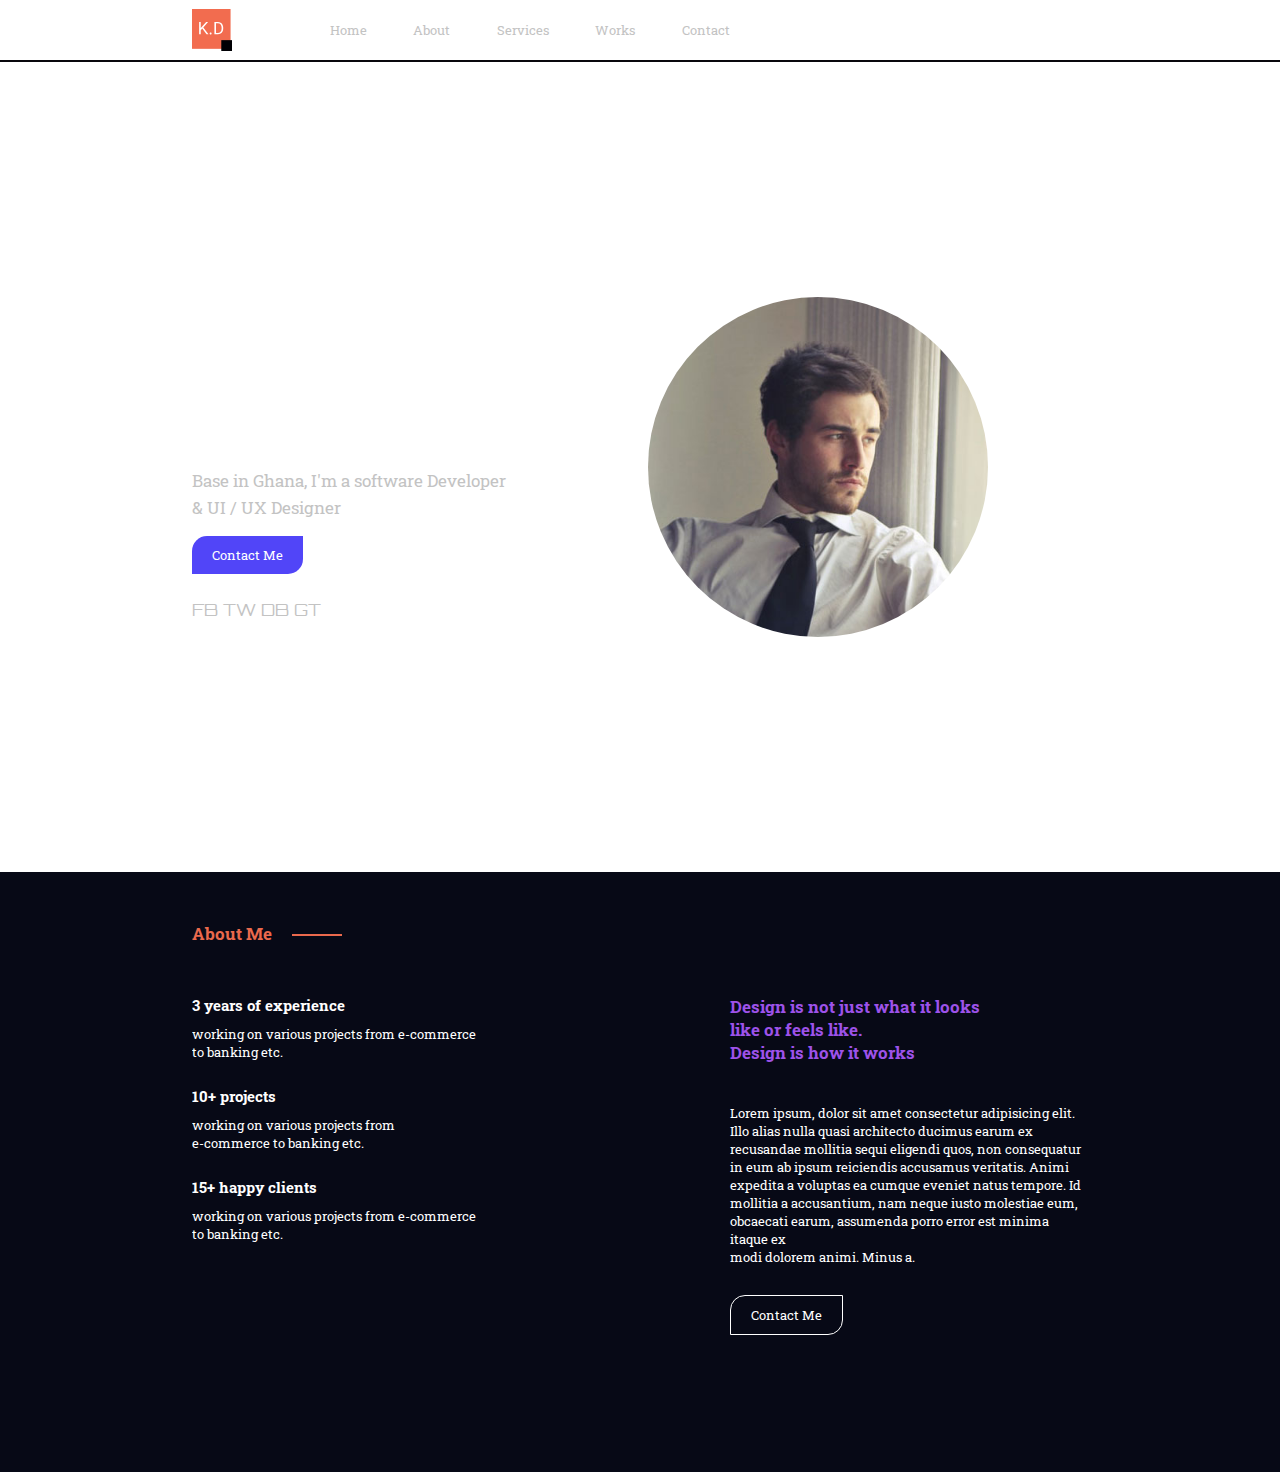
==== index.html @ db448390 "about section" ====
<html lang="en">

<head>
    <meta charset="UTF-8">
    <meta name="viewport" content="width=device-width, initial-scale=1.0">
    <title>Portfolio</title>
    <link rel="stylesheet" href="public/css/main.css">
</head>

<body>
    <header>
        <nav>
            <div class="wrap">
                <div class="nav-start">
                    <div class="logo"><img src="public/images/logo.svg" alt="k.d logo"></div>
                    <div class="nav-list">
                        <ul>
                            <li><a href="#" id="#">home</a></li>
                            <li><a href="#" id="#">about</a></li>
                            <li><a href="#" id="#">services</a></li>
                            <li><a href="#" id="#">works</a></li>
                            <li><a href="#" id="#">contact</a></li>
                        </ul>
                    </div>
                </div>
                <div class="humburger"><span></span></div>
            </div>
        </nav>
        <section class="profile-head">
            <div class="wrap">
                <div class="profile-title">
                    <h1>dzineku <br>king david</h1>
                    <p class="intro">Base in Ghana, I'm a software Developer <br>& UI / UX Designer</p>
                    <a href="#">contact me</a>
                    <p class="social">
                        <span>fb</span>
                        <span>tw</span>
                        <span>db</span>
                        <span>gt</span>
                    </p>
                </div>
                <div class="profile-img">
                    <img src="public/images/person_4.jpg" alt="me">
                </div>
            </div>
        </section>

    </header>
    <section class="about">
        <div class="wrap">
            <div class="about-pin about-panel-1">
                <h3 class="title">About me</h3>
                <div class="row">
                    <div class="about-detail">
                        <div>
                            <div>
                                <h3>3 years of experience</h3>
                                <p>working on various projects from e-commerce<br> to banking etc.</p>
                            </div>
                            <div>
                                <h3>10+ projects</h3>
                                <p>working on various projects from<br> e-commerce to banking etc.</p>
                            </div>
                            <div>
                                <h3>15+ happy clients</h3>
                                <p>working on various projects from e-commerce<br> to banking etc.</p>
                            </div>

                        </div>
                    </div>
                    <div class="about-p about-panel-2">
                        <div>
                            <h3>Design is not just what it looks<br> like or feels like.<br> Design is how it works</h3>
                            <p>Lorem ipsum, dolor sit amet consectetur adipisicing elit. Illo alias nulla quasi architecto ducimus earum ex recusandae mollitia sequi eligendi quos, non consequatur<br> in eum ab ipsum reiciendis accusamus veritatis. Animi
                                expedita a voluptas ea cumque eveniet natus tempore. Id mollitia a accusantium, nam neque iusto molestiae eum, obcaecati earum, assumenda porro error est minima itaque ex<br> modi dolorem animi. Minus a.
                            </p>
                            <a href="#">contact me</a>
                        </div>
                    </div>
                </div>
            </div>
        </div>
    </section>

</body>

</html>
---- public/css/main.css ----
header {
  background: url("../images/Background.jpg");
  background-size: cover;
}

nav {
  width: 100%;
  border-bottom: 2px solid #09080D;
}
nav .wrap {
  width: 70%;
  height: 60px;
  display: flex;
  justify-content: space-between;
  align-items: center;
  margin: auto;
}
nav .wrap .nav-start {
  display: flex;
  justify-content: space-between;
  align-items: center;
  width: 60%;
}
nav .wrap .nav-start .logo img {
  width: 40px;
}
nav .wrap .nav-start .nav-list {
  color: white;
}
nav .wrap .nav-start .nav-list ul {
  display: flex;
  justify-content: space-between;
  align-items: center;
  width: 400px;
  text-transform: capitalize;
}
nav .wrap .nav-start .nav-list ul li {
  list-style: none;
}
nav .wrap .nav-start .nav-list ul li a {
  text-decoration: none;
  color: #C3C3C3;
}
nav .wrap .humburger {
  font-size: 30px;
  font-weight: bold;
  position: absolute;
}

@font-face {
  src: url("../fonts/RobotoSlab-VariableFont_wght.ttf");
  font-family: Ibm;
}
* {
  margin: 0;
  padding: 0;
  box-sizing: border-box;
}

body {
  color: #fff;
  font-size: 13px;
  font-family: Ibm;
}

.wrap {
  width: 70%;
  height: 100%;
  margin: auto;
}

@font-face {
  src: url("../fonts/Orbitron-VariableFont_wght.ttf");
  font-family: Oswald;
}
.profile-head {
  height: 90vh;
  width: 100%;
}
.profile-head .wrap {
  display: flex;
  justify-content: space-between;
  align-items: center;
  height: 100%;
}
.profile-head .wrap .profile-title p {
  margin: 25px 0px;
}
.profile-head .wrap .profile-title h1 {
  font-family: Oswald;
  font-size: 60px !important;
  font-weight: 900;
  text-transform: uppercase;
  letter-spacing: 10px;
}
.profile-head .wrap .profile-title .intro {
  font-size: 17px;
  line-height: 27px;
  color: #C3C3C3;
}
.profile-head .wrap .profile-title a {
  text-decoration: none;
  color: #fff;
  background: #5145F8;
  padding: 10px 20px;
  border-radius: 15px 0px;
  text-transform: capitalize;
}
.profile-head .wrap .profile-title .social {
  font-size: 17px !important;
  text-transform: uppercase;
  padding: 10px 20px 0px 0px;
  color: #C3C3C3;
  font-family: Oswald;
}
.profile-head .wrap .profile-img {
  border-radius: 50%;
  overflow: hidden;
  width: 340px;
  height: 340px;
  position: relative;
  right: 100px;
}
.profile-head .wrap .profile-img img {
  object-fit: contain;
  width: 100%;
  height: 100%;
}

.about {
  width: 100%;
  height: 600px;
  background: #070916;
  margin: auto;
}
.about .wrap {
  display: flex;
  justify-content: space-between;
}
.about .wrap .about-pin {
  width: 100%;
  height: inherit;
  overflow: hidden;
}
.about .wrap .about-pin .title {
  color: #EA694D;
  transform: translateY(50px);
  font-size: 17px;
  text-transform: capitalize;
  position: relative;
}
.about .wrap .about-pin .title::after {
  content: "";
  position: absolute;
  width: 50px;
  height: 2px;
  background: #EA694D;
  left: 100px;
  top: 50%;
}
.about .wrap .about-pin .row {
  display: flex;
  justify-content: space-between;
  width: 100%;
  height: 100%;
  transform: translateY(100px);
}
.about .wrap .about-pin .row .about-detail {
  height: 100%;
  width: 40%;
}
.about .wrap .about-pin .row .about-detail div {
  margin-bottom: 25px;
}
.about .wrap .about-pin .row .about-detail div h3 {
  margin-bottom: 10px;
}
.about .wrap .about-pin .row .about-panel-2 {
  width: 40%;
}
.about .wrap .about-pin .row .about-panel-2 h3 {
  color: #9D52E9;
  font-size: 17px;
}
.about .wrap .about-pin .row .about-panel-2 a {
  text-decoration: none;
  color: #fff;
  border: 1px solid #fff;
  padding: 10px 20px;
  border-radius: 15px 0px;
  text-transform: capitalize;
}
.about .wrap .about-pin .row .about-panel-2 a:hover {
  background: #9D52E9;
  border: none;
}
.about .wrap .about-pin .row .about-panel-2 p {
  margin: 40px 0px;
}
/*# sourceMappingURL=main.css.map */
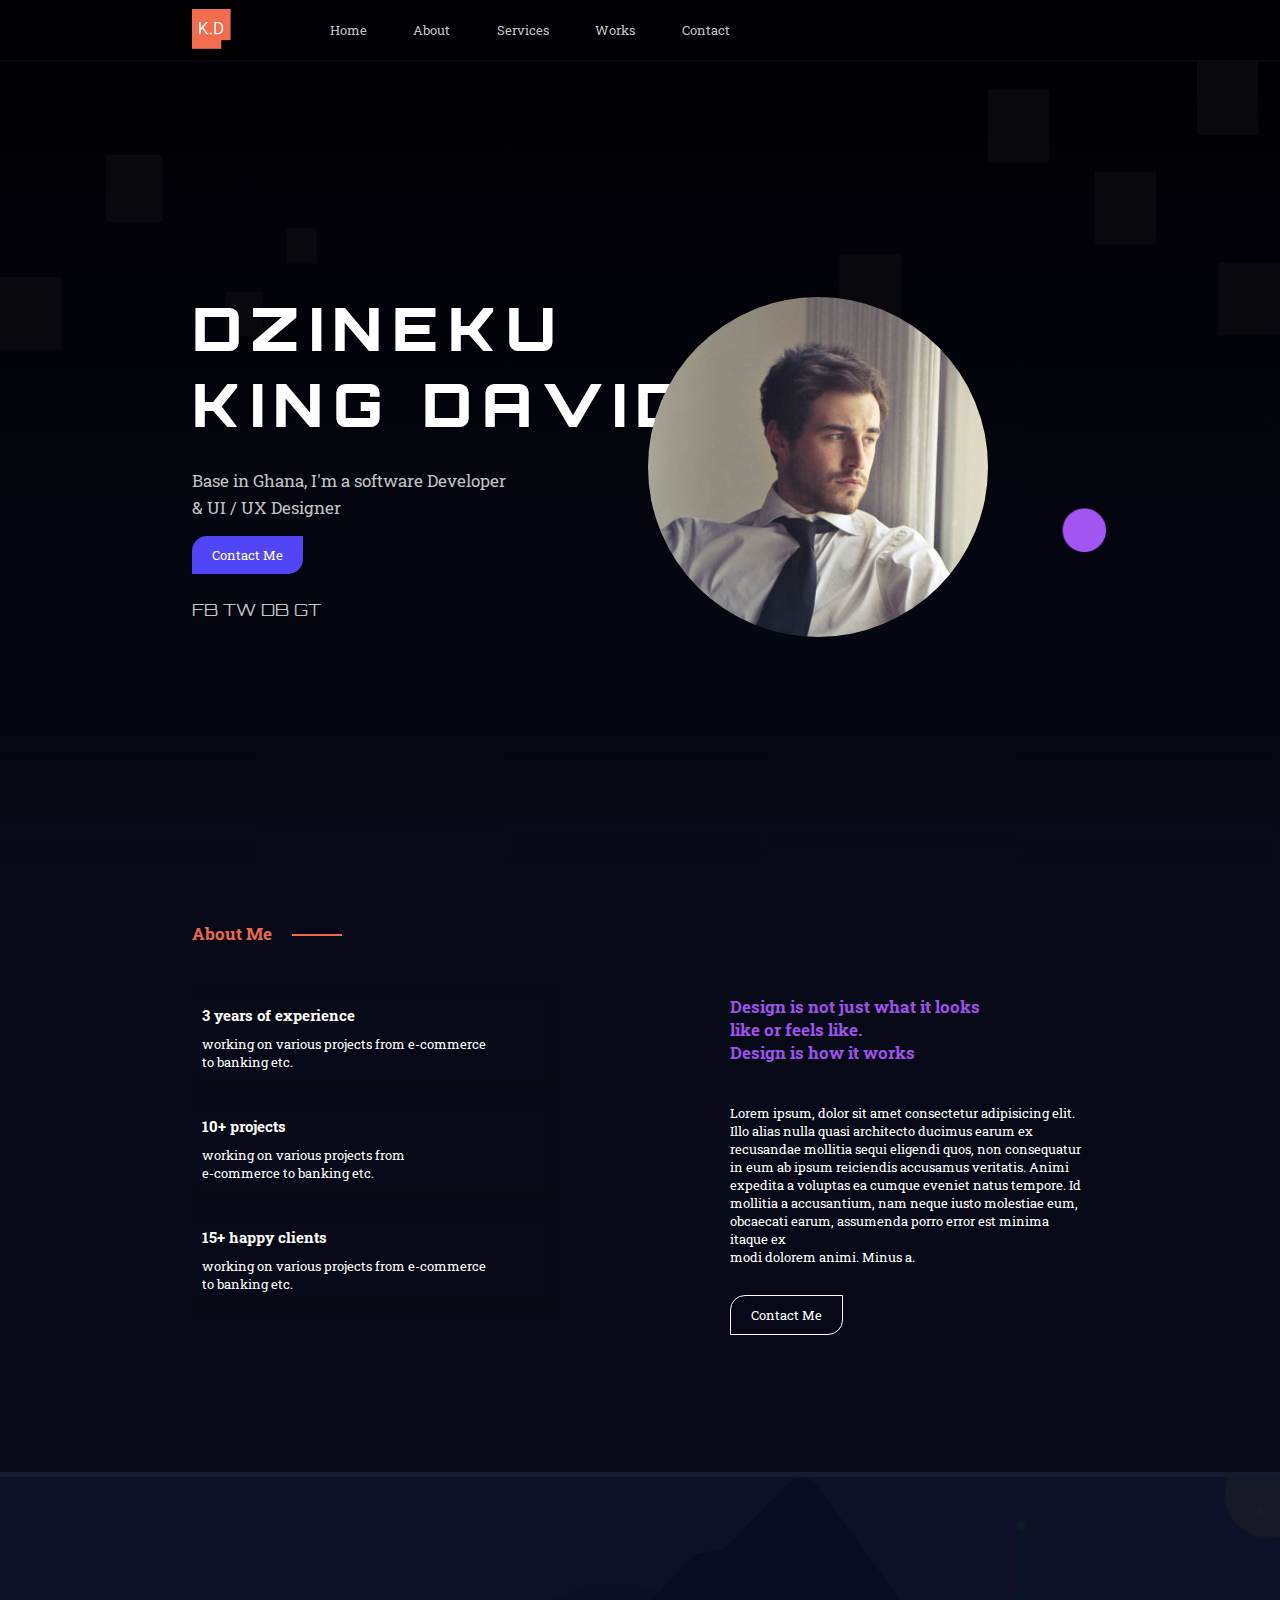
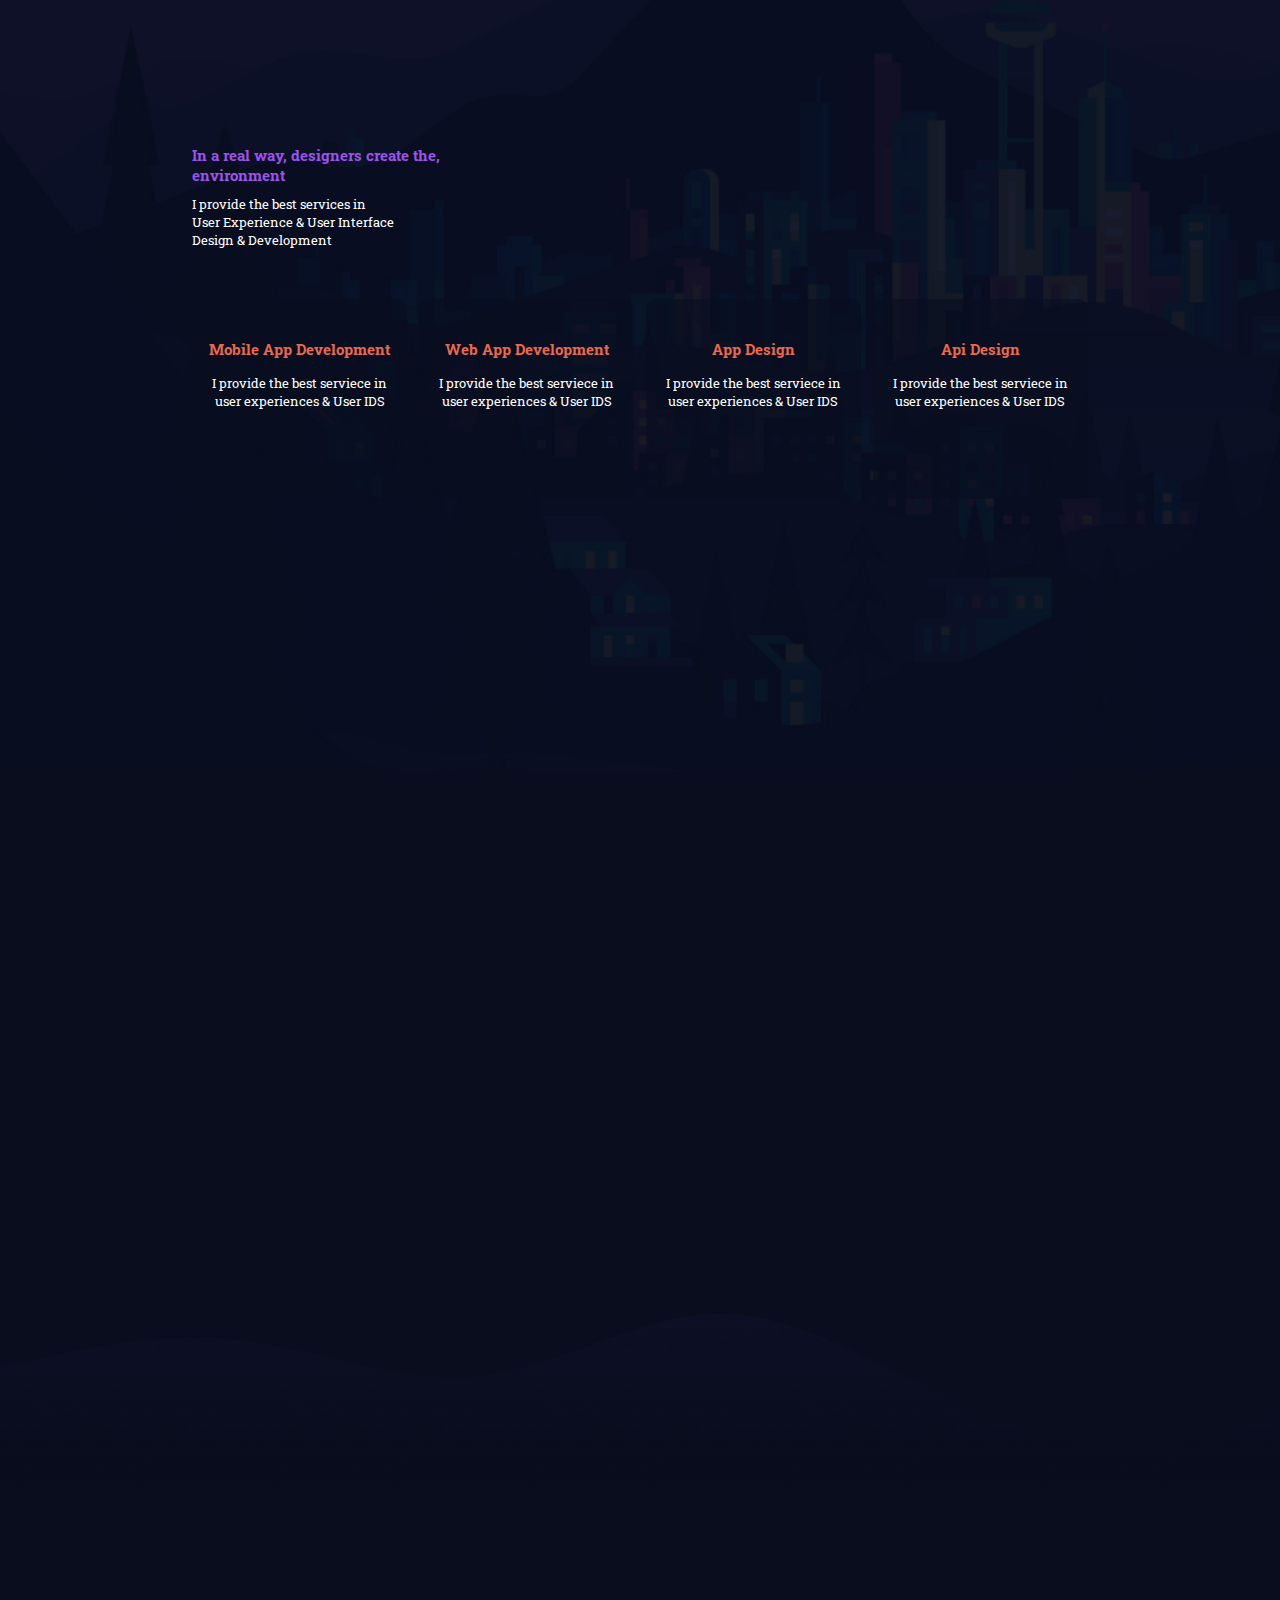
==== commit 5255f649: "refactoring styles" ====
--- a/index.html
+++ b/index.html
@@ -3,7 +3,13 @@
 <head>
     <meta charset="UTF-8">
     <meta name="viewport" content="width=device-width, initial-scale=1.0">
+    <meta http-equiv="X-UA-Compatible" content="IE=edge">
+    <meta name="keywords" content="King David, Dzineku King David, Dzineku, King, bigthinz">
+    <meta name="description" content="my portfolio, cv portfolio, resume portfolio">
+    <meta name="description" content="Portfolio">
+    <meta name="viewport" content="width=device-width">
     <title>Portfolio</title>
+    <link rel="shortcut icon" href="public/images/logo.png" type="image/x-icon">
     <link rel="stylesheet" href="public/css/main.css">
 </head>
 
@@ -53,15 +59,15 @@
                 <div class="row">
                     <div class="about-detail">
                         <div>
-                            <div>
+                            <div class='card'>
                                 <h3>3 years of experience</h3>
                                 <p>working on various projects from e-commerce<br> to banking etc.</p>
                             </div>
-                            <div>
+                            <div class='card'>
                                 <h3>10+ projects</h3>
                                 <p>working on various projects from<br> e-commerce to banking etc.</p>
                             </div>
-                            <div>
+                            <div class='card'>
                                 <h3>15+ happy clients</h3>
                                 <p>working on various projects from e-commerce<br> to banking etc.</p>
                             </div>
@@ -82,6 +88,57 @@
         </div>
     </section>
 
+    <section class="tech">
+        <div class="wrap tech-wrap">
+            <div class="tech-main">
+                <div class="tech-head">
+                    <h3>In a real way, designers create the,<br> environment</h3>
+                    <p>I provide the best services in<br> User Experience & User Interface<br> Design & Development</p>
+                </div>
+                <div class="tech-card">
+                    <div class="card">
+                        <div class="img">
+                            <img src="" alt="">
+                        </div>
+                        <h3>mobile app development</h3>
+                        <p>I provide the best serviece in<br> user experiences & User IDS</p>
+                    </div>
+                    <div class="card">
+                        <div class="img">
+                            <img src="" alt="">
+                        </div>
+                        <h3>web app development</h3>
+                        <p>I provide the best serviece in<br> user experiences & User IDS</p>
+                    </div>
+                    <div class="card">
+                        <div class="img">
+                            <img src="" alt="">
+                        </div>
+                        <h3>app design</h3>
+                        <p>I provide the best serviece in<br> user experiences & User IDS</p>
+                    </div>
+                    <div class="card">
+                        <div class="img">
+                            <img src="" alt="">
+                        </div>
+                        <h3>api design</h3>
+                        <p>I provide the best serviece in<br> user experiences & User IDS</p>
+                    </div>
+                </div>
+            </div>
+
+
+        </div>
+    </section>
+
+    <section class="project">
+
+        <div class="wrap">
+
+        </div>
+
+    </section>
+
 </body>
 
 </html>--- a/public/css/main.css
+++ b/public/css/main.css
@@ -1,5 +1,5 @@
 header {
-  background: url("../images/Background.jpg");
+  background: linear-gradient(#000004 10.35%, #070916 100%);
   background-size: cover;
 }
 
@@ -69,6 +69,21 @@
   margin: auto;
 }
 
+::-webkit-scrollbar {
+  background: #090B1B;
+  width: 5px;
+}
+
+::-webkit-scrollbar-track {
+  border-radius: 10px;
+  box-shadow: inset 0px 0px 8px #090B1B;
+}
+
+::-webkit-scrollbar-thumb {
+  background: linear-gradient(125deg, #A255F0, #4385F4);
+  border-radius: 8px;
+}
+
 @font-face {
   src: url("../fonts/Orbitron-VariableFont_wght.ttf");
   font-family: Oswald;
@@ -76,6 +91,9 @@
 .profile-head {
   height: 90vh;
   width: 100%;
+  background: url("../images/boxes.png");
+  background-size: contain;
+  background-repeat: no-repeat;
 }
 .profile-head .wrap {
   display: flex;
@@ -169,10 +187,13 @@
   height: 100%;
   width: 40%;
 }
-.about .wrap .about-pin .row .about-detail div {
+.about .wrap .about-pin .row .about-detail .card {
+  border-radius: 7px;
+  padding: 10px;
   margin-bottom: 25px;
-}
-.about .wrap .about-pin .row .about-detail div h3 {
+  box-shadow: 0px 3px 5px 5px rgba(9, 8, 13, 0.32);
+}
+.about .wrap .about-pin .row .about-detail .card h3 {
   margin-bottom: 10px;
 }
 .about .wrap .about-pin .row .about-panel-2 {
@@ -197,4 +218,48 @@
 .about .wrap .about-pin .row .about-panel-2 p {
   margin: 40px 0px;
 }
+
+.tech {
+  background: url("../images/serviceBac.jpg");
+  background-size: cover;
+}
+.tech .wrap {
+  display: flex;
+  align-items: center;
+}
+.tech .wrap .tech-main {
+  width: 100%;
+}
+.tech .wrap .tech-main .tech-head {
+  margin-bottom: 50px;
+}
+.tech .wrap .tech-main .tech-head h3 {
+  color: #9D52E9;
+  margin-bottom: 10px;
+}
+.tech .wrap .tech-main .tech-card {
+  display: flex;
+  justify-content: space-between;
+  width: 100%;
+  text-align: center;
+}
+.tech .wrap .tech-main .tech-card h3 {
+  color: #EA694D;
+  margin-bottom: 15px;
+  text-transform: capitalize;
+}
+.tech .wrap .tech-main .tech-card .card {
+  width: 24%;
+  background-color: rgba(9, 13, 31, 0.6);
+  height: 200px;
+  padding-top: 40px;
+  border-radius: 10px;
+}
+
+.project {
+  height: 130vh;
+  width: 100%;
+  background-size: cover;
+  background: url("../images/projectBac.jpg");
+}
 /*# sourceMappingURL=main.css.map */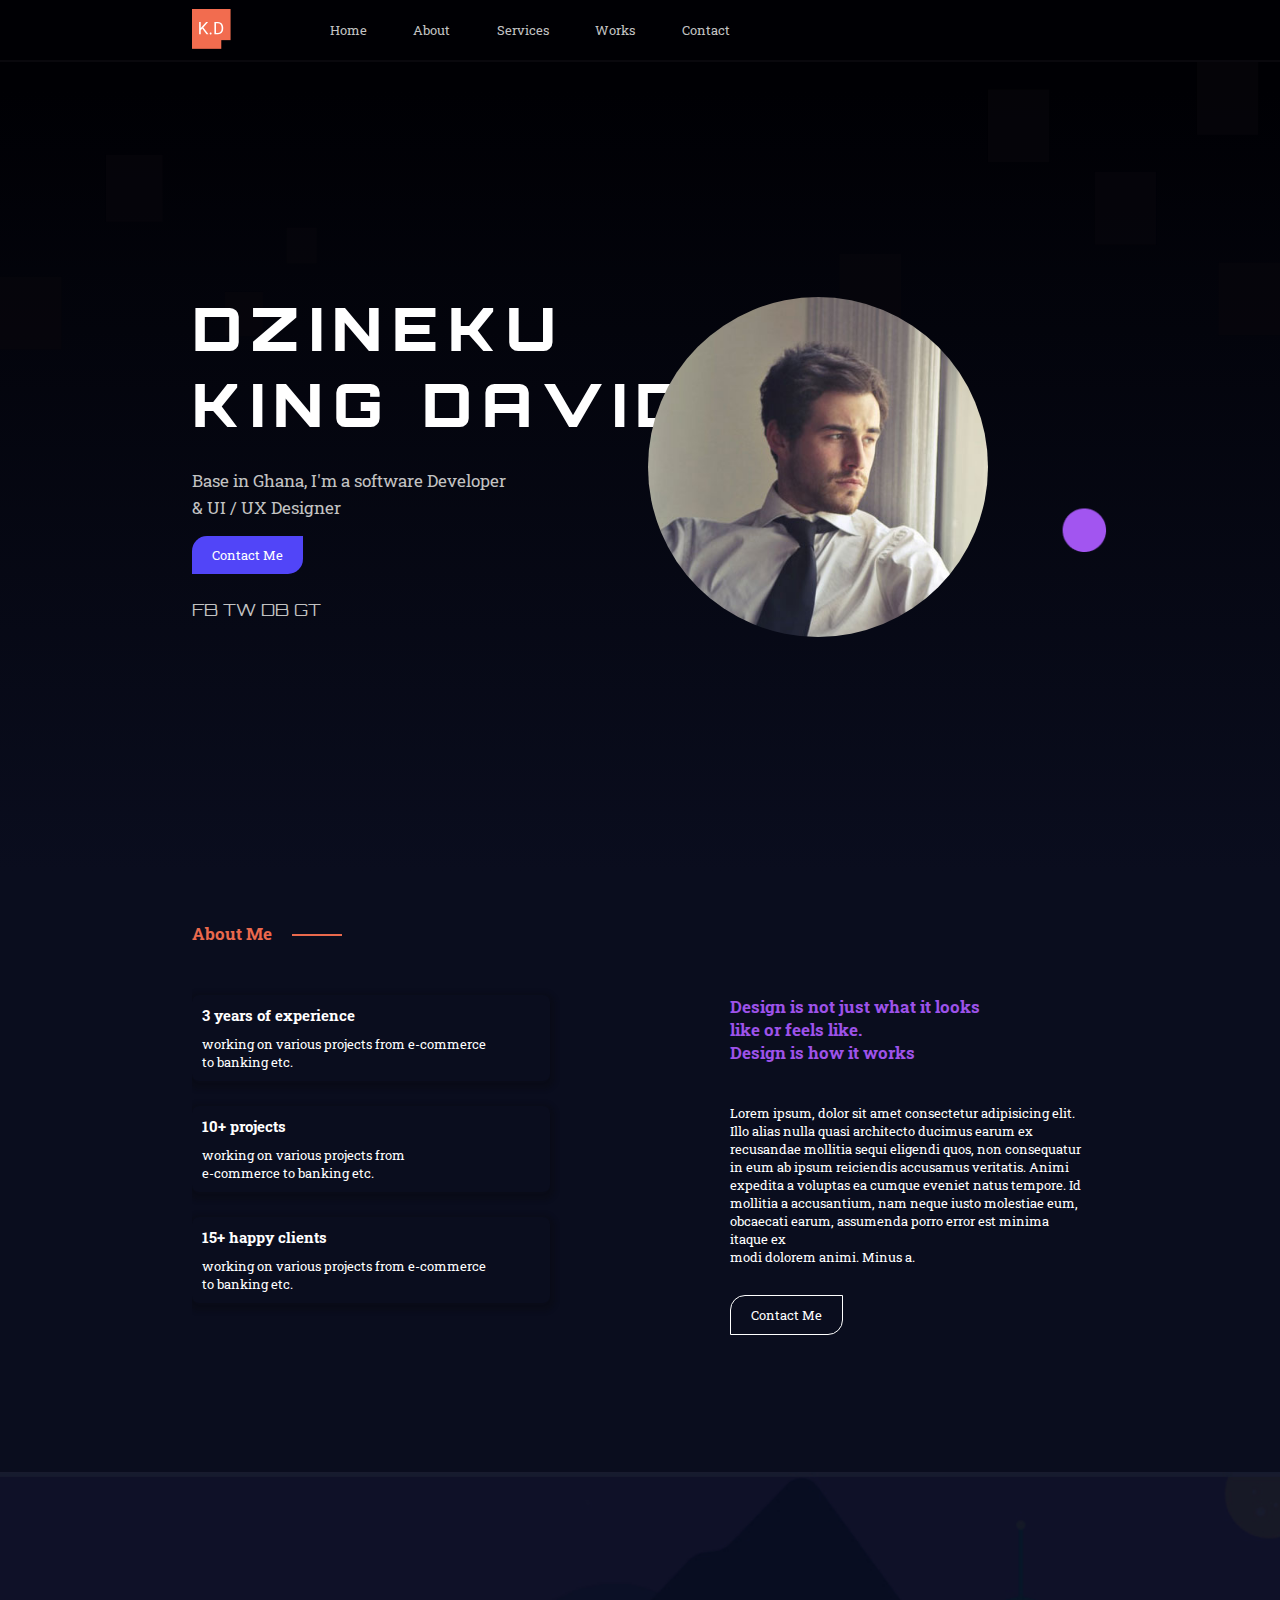
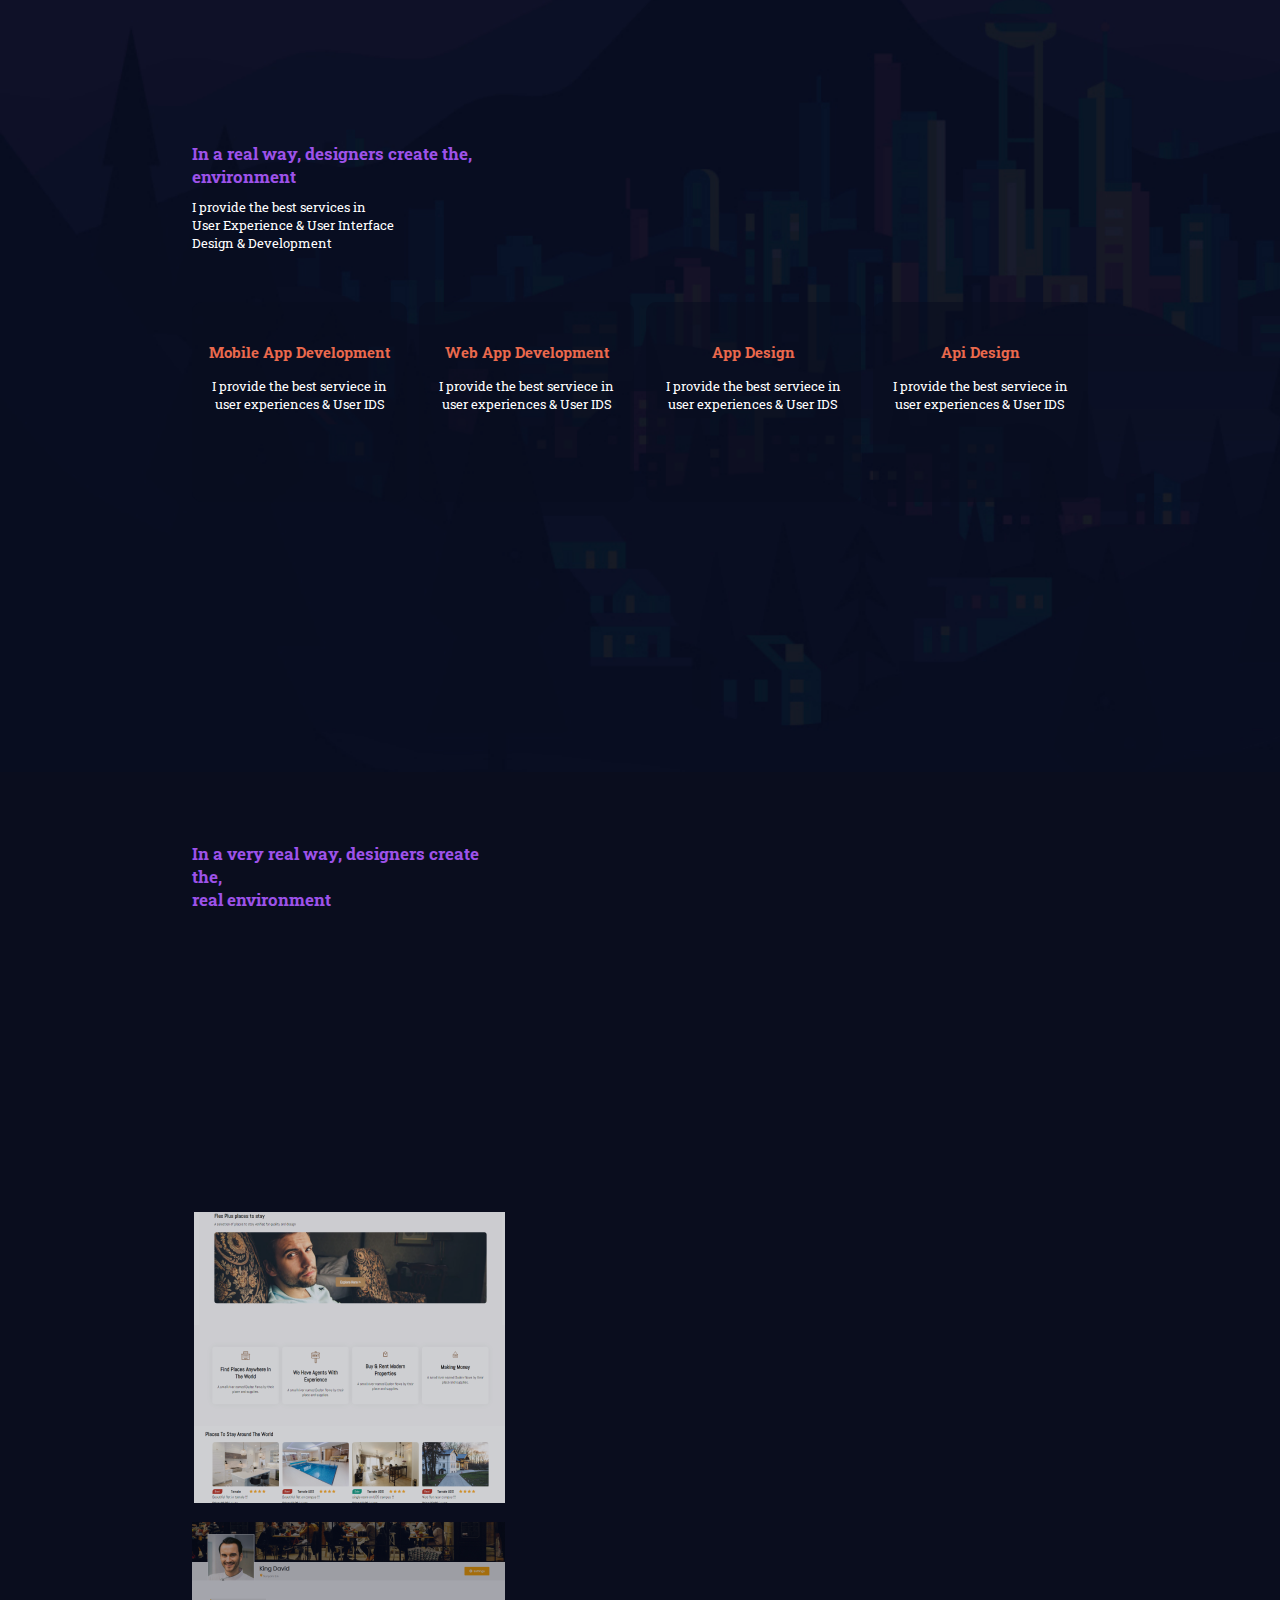
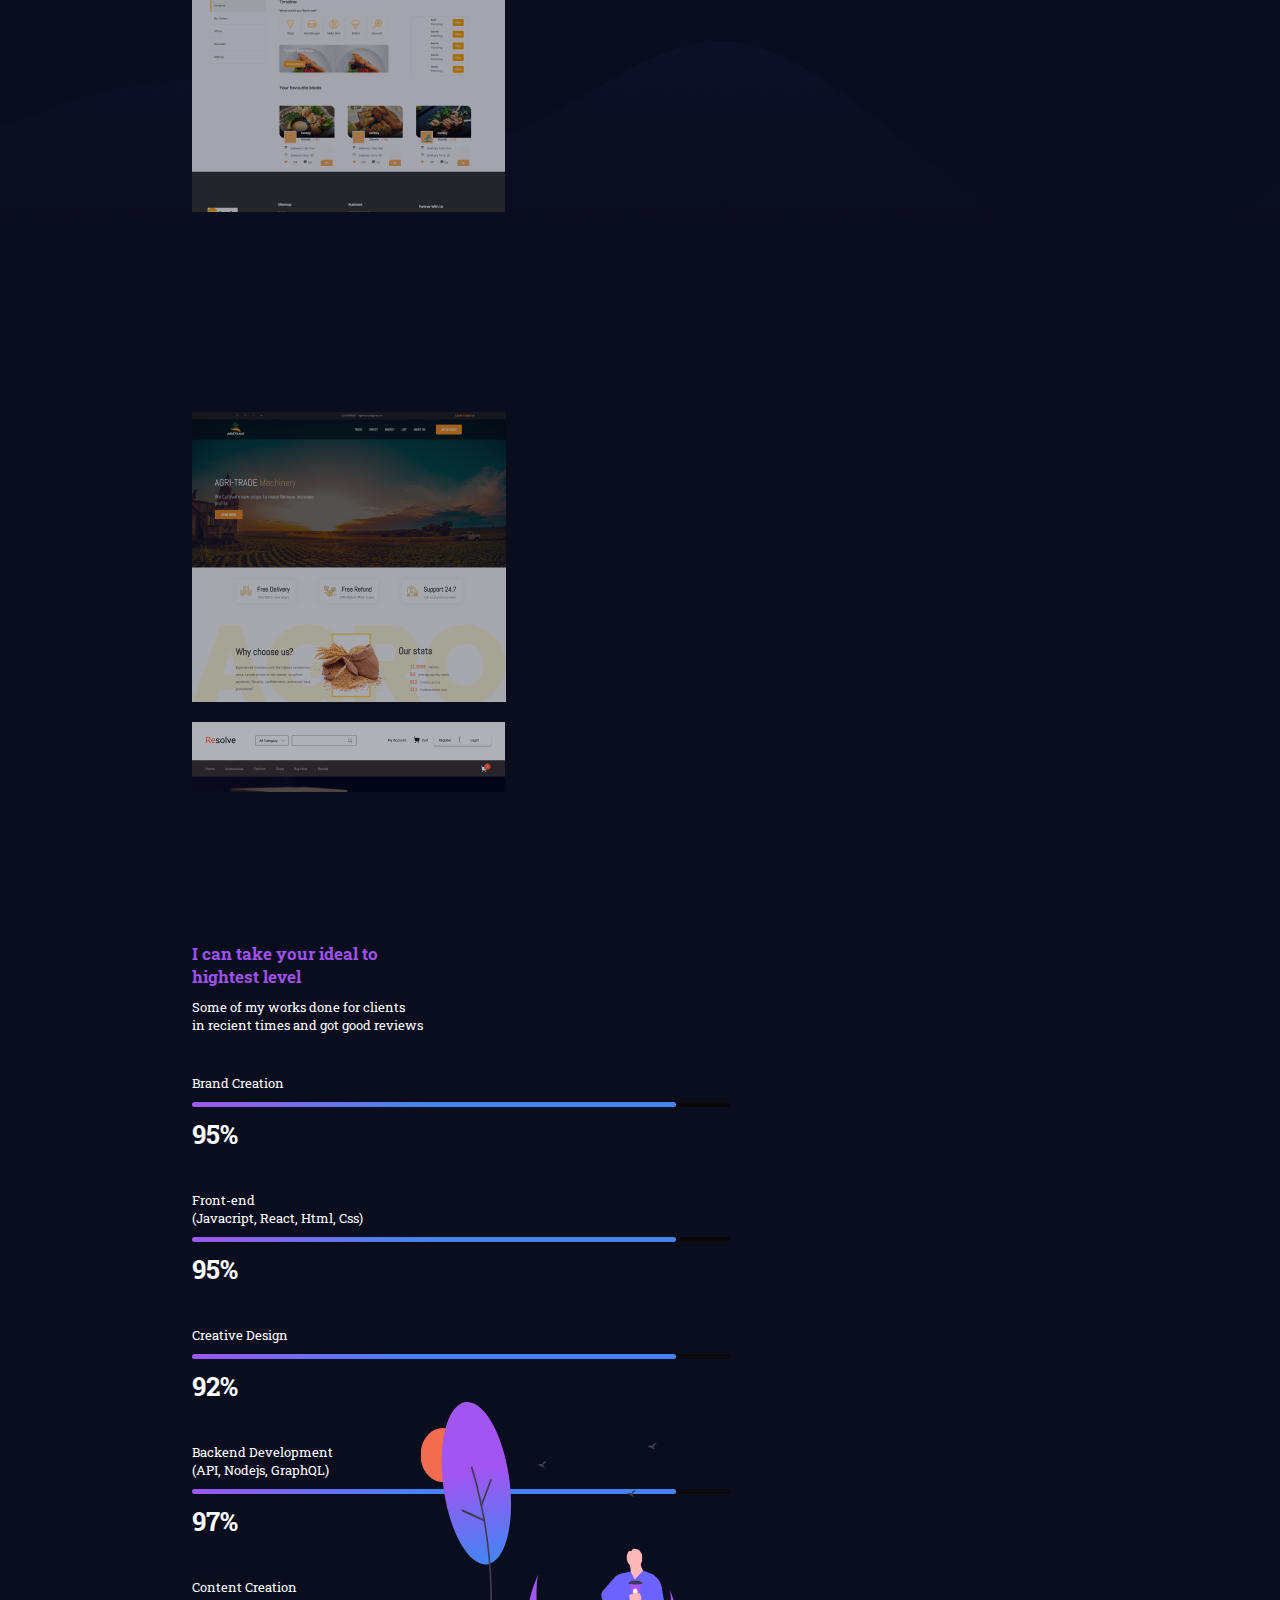
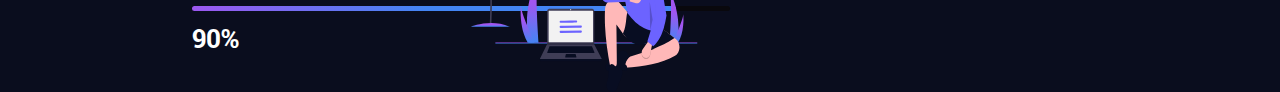
==== commit c8ce1516: "skill section" ====
--- a/index.html
+++ b/index.html
@@ -76,7 +76,7 @@
                     </div>
                     <div class="about-p about-panel-2">
                         <div>
-                            <h3>Design is not just what it looks<br> like or feels like.<br> Design is how it works</h3>
+                            <h3 class="h3-head">Design is not just what it looks<br> like or feels like.<br> Design is how it works</h3>
                             <p>Lorem ipsum, dolor sit amet consectetur adipisicing elit. Illo alias nulla quasi architecto ducimus earum ex recusandae mollitia sequi eligendi quos, non consequatur<br> in eum ab ipsum reiciendis accusamus veritatis. Animi
                                 expedita a voluptas ea cumque eveniet natus tempore. Id mollitia a accusantium, nam neque iusto molestiae eum, obcaecati earum, assumenda porro error est minima itaque ex<br> modi dolorem animi. Minus a.
                             </p>
@@ -92,7 +92,7 @@
         <div class="wrap tech-wrap">
             <div class="tech-main">
                 <div class="tech-head">
-                    <h3>In a real way, designers create the,<br> environment</h3>
+                    <h3 class='h3-head'>In a real way, designers create the,<br> environment</h3>
                     <p>I provide the best services in<br> User Experience & User Interface<br> Design & Development</p>
                 </div>
                 <div class="tech-card">
@@ -132,9 +132,79 @@
     </section>
 
     <section class="project">
-
         <div class="wrap">
-
+            <div class="prod-main">
+                <div class="card">
+                    <h3 class='h3-head'>In a very real way, designers create the, <br>real environment</h3>
+                </div>
+                <div class="card">
+                    <a href=""><img src="public/images/flex.png" alt="images"></a>
+                </div>
+                <div class="card unshift">
+                    <a href=""><img src="public/images/Rectangle37.png" alt="images"></a>
+                </div>
+                <div class="card shift">
+                    <a href=""><img src="public/images/agritrad.png" alt="images"></a>
+                </div>
+                <div class="card">
+                    <a href=""><img src="public/images/resolve.png" alt="images"></a>
+                </div>
+            </div>
+        </div>
+
+    </section>
+
+    <section class='skills'>
+        <div class="wrap">
+
+            <div class="skill-main">
+                <div class="skill-card">
+                    <div>
+                        <h3 class="skill-head h3-head">I can take your ideal to<br>hightest level</h3>
+                        <p>Some of my works done for clients<br> in recient times and got good reviews</p>
+                    </div>
+                </div>
+                <div class="skill-card ">
+                    <span>Brand Creation</span>
+                    <div class='pro-line'></div>
+                    <h1>95%</h1>
+                </div>
+                <div class="skill-card ">
+                    <span>Front-end</span><br> <span>(Javacript, React, Html, Css)</span>
+                    <div class='pro-line'></div>
+                    <h1>95%</h1>
+
+                </div>
+                <div class="skill-card ">
+                    <span>Creative Design</span>
+                    <div class='pro-line'></div>
+                    <h1>92%</h1>
+
+                </div>
+                <div class="skill-card ">
+                    <span>Backend Development</span><br> <span>(API, Nodejs, GraphQL)</span>
+                    <div class='pro-line'></div>
+                    <h1>97%</h1>
+
+                </div>
+                <div class="skill-card ">
+                    <span>Content Creation</span>
+                    <div class='pro-line'></div>
+                    <h1>90%</h1>
+                </div>
+                <div class="skill-card ">
+                    <span>Mobile App Development</span><br> <span>(Flutter, Dart)</span>
+                    <div class='pro-line'></div>
+                    <h1>80%</h1>
+
+                </div>
+                <div class="skill-card ">
+                    <span>UI/UX Experience</span>
+                    <div class='pro-line'></div>
+                    <h1>90%</h1>
+                </div>
+            </div>
+            <div class='undraw'><img src="public/images/undraw.svg" alt=""></div>
         </div>
 
     </section>
--- a/public/css/main.css
+++ b/public/css/main.css
@@ -1,5 +1,5 @@
 header {
-  background: linear-gradient(#000004 10.35%, #070916 100%);
+  background: linear-gradient(#000004 10.35%, #0A0D1E 100%);
   background-size: cover;
 }
 
@@ -67,6 +67,11 @@
   width: 70%;
   height: 100%;
   margin: auto;
+  position: relative;
+}
+
+.h3-head {
+  font-size: 17px;
 }
 
 ::-webkit-scrollbar {
@@ -148,7 +153,7 @@
 .about {
   width: 100%;
   height: 600px;
-  background: #070916;
+  background: #0A0D1E;
   margin: auto;
 }
 .about .wrap {
@@ -257,9 +262,88 @@
 }
 
 .project {
-  height: 130vh;
+  height: 180vh;
   width: 100%;
   background-size: cover;
-  background: url("../images/projectBac.jpg");
+  background: url("../images/projectBacl.png");
+  overflow: hidden;
+}
+.project .wrap .prod-main {
+  display: grid;
+  grid-template-columns: repeat(auto-fit, minmax(400px, 1fr));
+  grid-column-gap: 100px;
+  grid-row-gap: 80px;
+  transform: translateY(70px);
+}
+.project .wrap .prod-main .card {
+  width: 313px;
+  height: 290px;
+  position: relative;
+}
+.project .wrap .prod-main .card:before {
+  content: "";
+  position: absolute;
+  width: 0%;
+  height: 100%;
+  top: 0;
+  left: 0;
+  background: rgba(0, 0, 0, 0.05);
+  transition: width 0.3s ease;
+}
+.project .wrap .prod-main .card:hover::before {
+  width: 100%;
+}
+.project .wrap .prod-main .card h3 {
+  color: #9D52E9;
+}
+.project .wrap .prod-main .shift {
+  transform: translateY(60px);
+}
+.project .wrap .prod-main .unshift {
+  transform: translateY(-60px);
+}
+
+.skills {
+  background: #0A0D1E;
+  overflow: hidden;
+}
+.skills .wrap .skill-main {
+  width: 100%;
+  transform: translateY(150px);
+  display: grid;
+  grid-template-columns: repeat(auto-fit, minmax(400px, 1fr));
+  grid-column-gap: 150px;
+  grid-row-gap: 40px;
+  justify-content: space-between;
+}
+.skills .wrap .skill-main .skill-head {
+  color: #9D52E9;
+  margin-bottom: 10px;
+  font-size: 17px;
+}
+.skills .wrap .skill-main .pro-line {
+  margin: 10px 0px;
+  height: 5px;
+  width: 60%;
+  background: #09080D;
+  border-radius: 10px;
+  position: relative;
+}
+.skills .wrap .skill-main .pro-line::before {
+  content: "";
+  position: absolute;
+  top: 0;
+  left: 0;
+  width: 90%;
+  height: inherit;
+  border-radius: 10px;
+  background: linear-gradient(89.71deg, #A255F0 -3.14%, #4385F4 48.3%);
+}
+
+.undraw {
+  position: absolute;
+  bottom: 0;
+  left: 41%;
+  transform: translate(-50%, 0%);
 }
 /*# sourceMappingURL=main.css.map */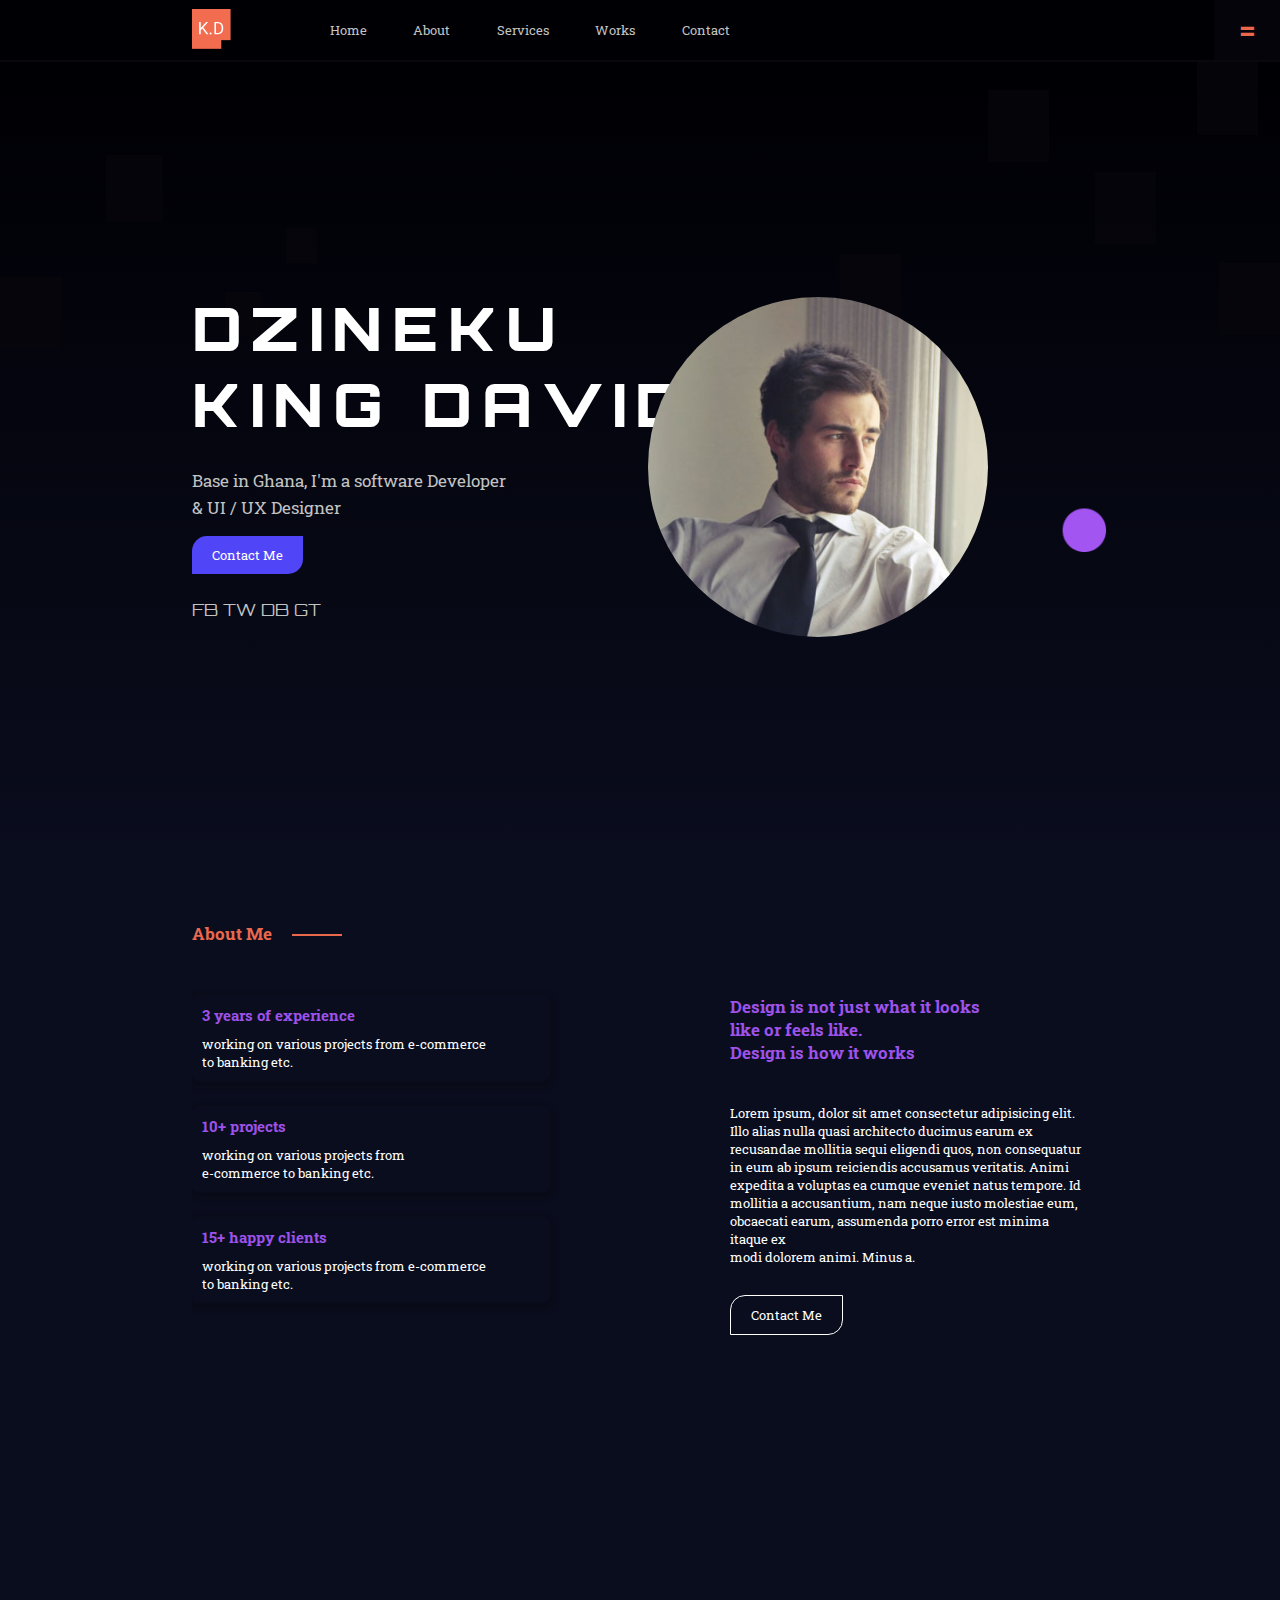
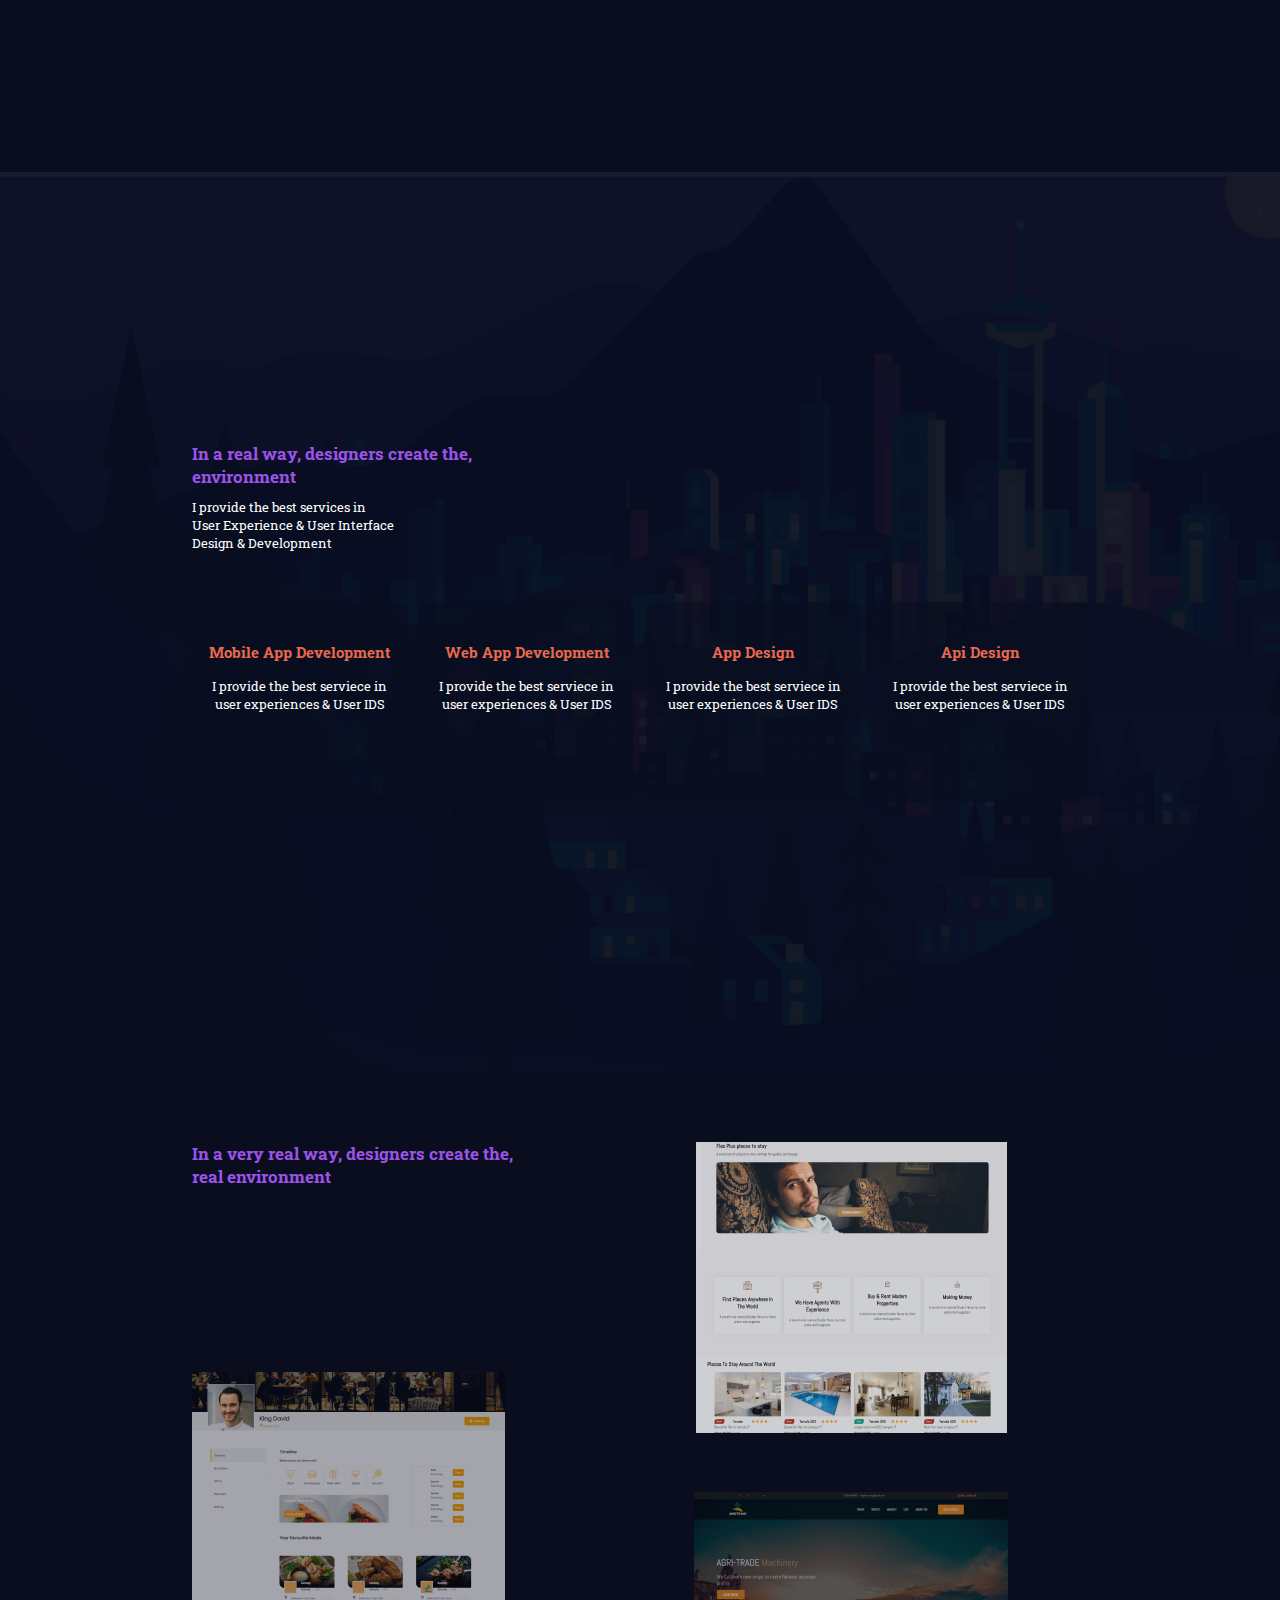
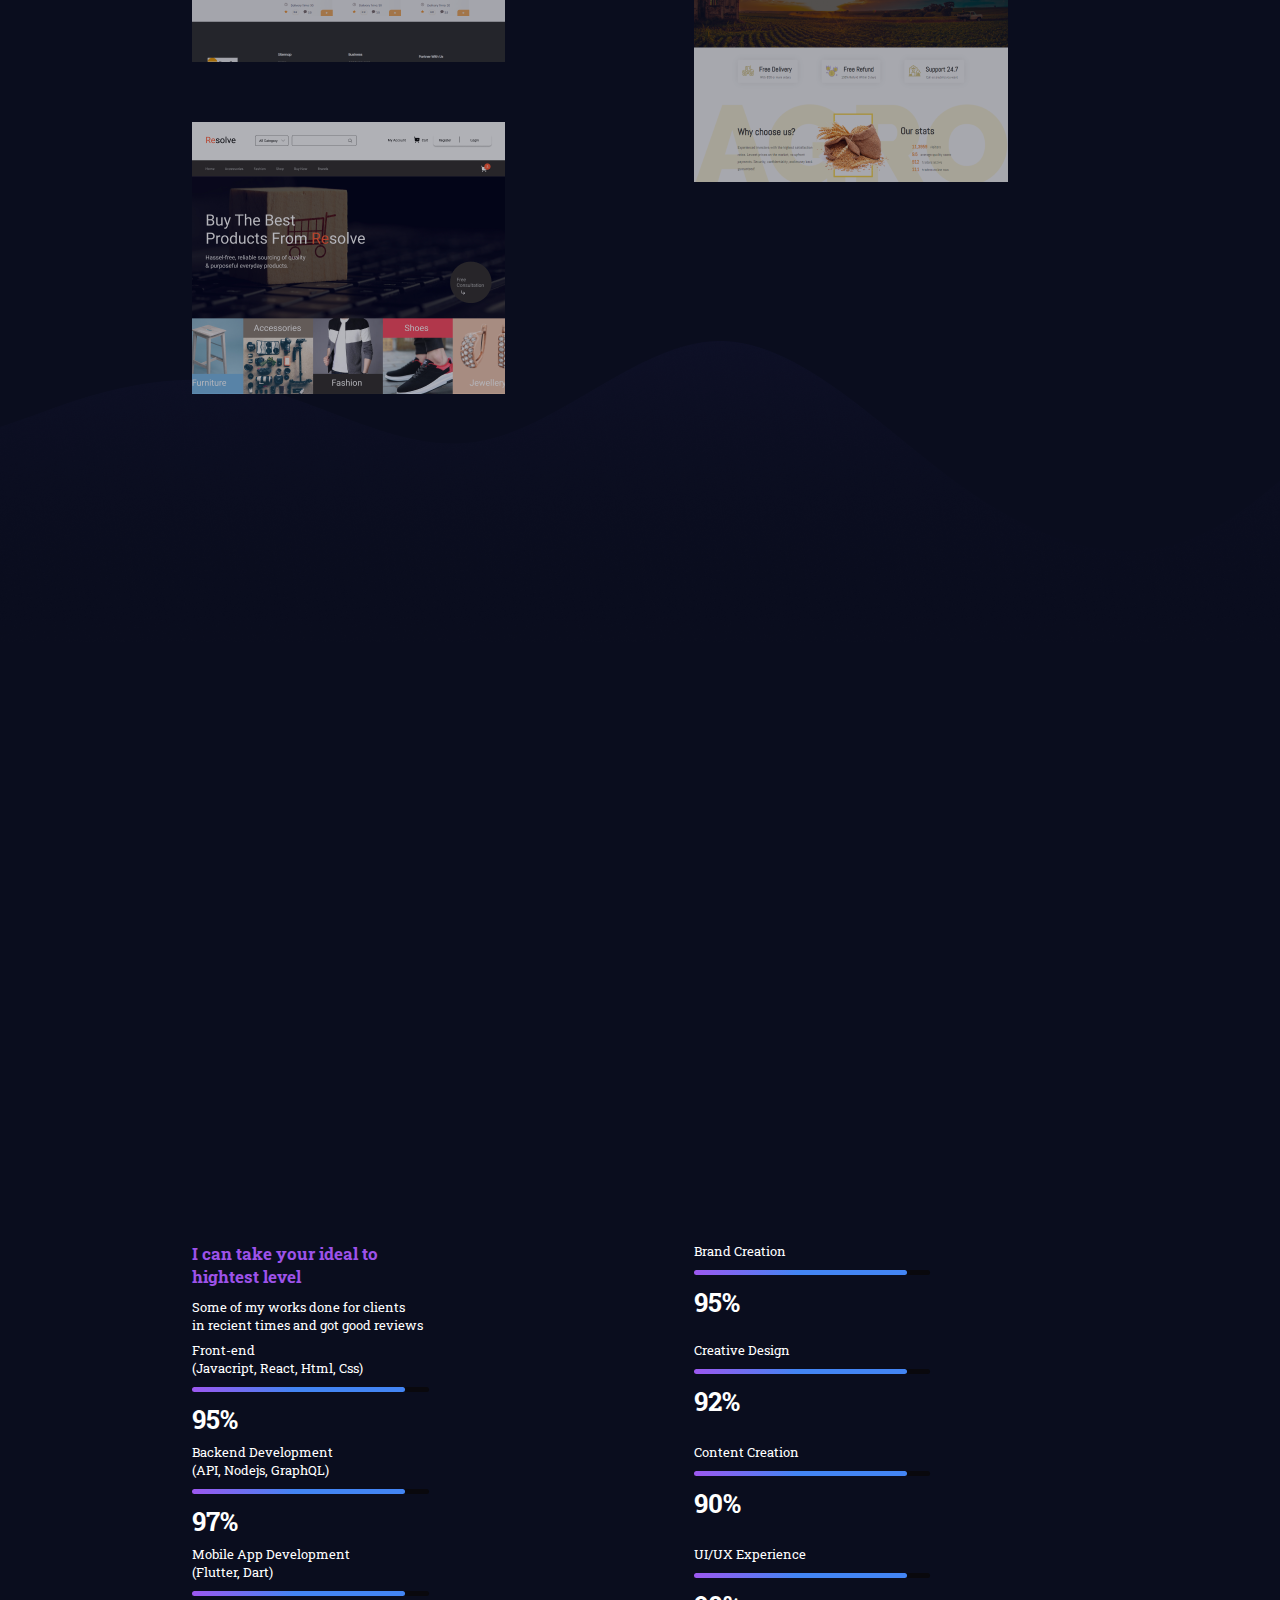
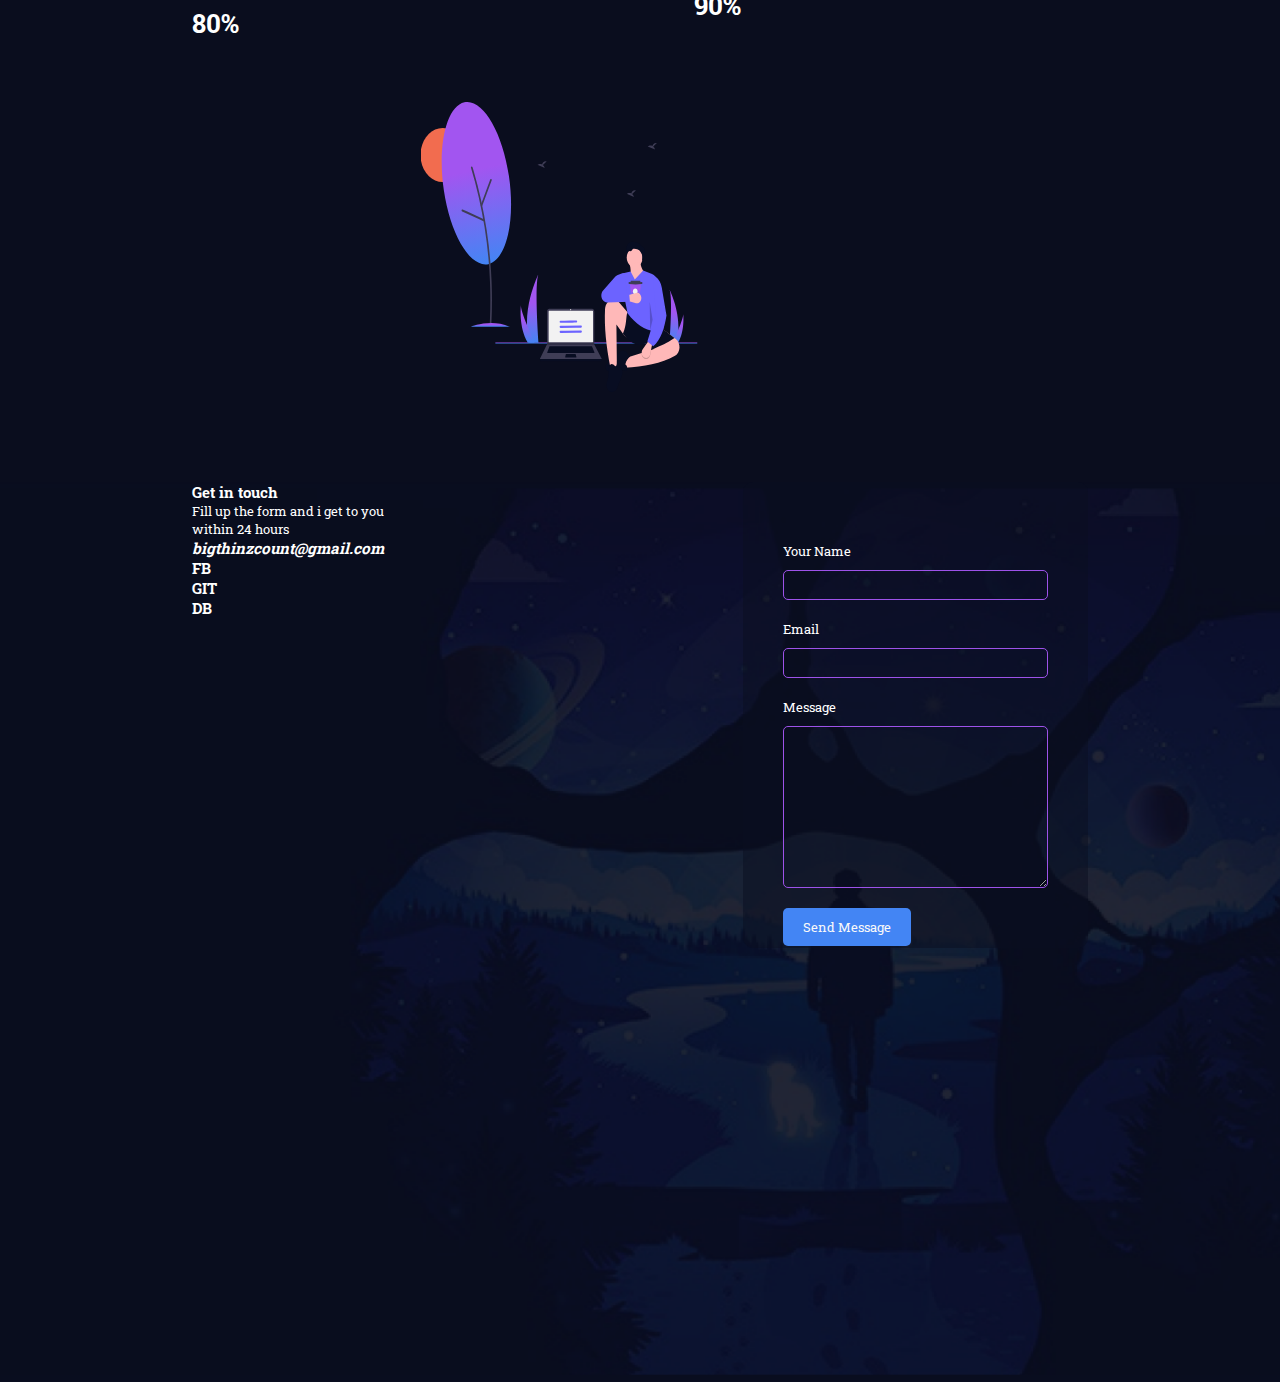
==== commit e1a28f04: "media query" ====
--- a/index.html
+++ b/index.html
@@ -29,8 +29,11 @@
                         </ul>
                     </div>
                 </div>
-                <div class="humburger"><span></span></div>
-            </div>
+
+            </div>
+            <a href="#">
+                <div class="humburger"><span>=</span></div>
+            </a>
         </nav>
         <section class="profile-head">
             <div class="wrap">
@@ -209,6 +212,46 @@
 
     </section>
 
+    <section class='forms'>
+        <div class='wrap'>
+            <div class="form-head">
+                <div class="form form-title">
+                    <h3>Get in touch</h3>
+                    <p>Fill up the form and i get to you<br> within 24 hours</p>
+                    <div>
+                        <h3><i>bigthinzcount@gmail.com</i></h3>
+                    </div>
+                    <div>
+                        <span>
+                            <h3>FB</h3>
+                            <h3>GIT</h3>
+                            <h3>DB</h3>
+                        </span>
+                    </div>
+                </div>
+                <div class="form form-input">
+                    <div class="form-data">
+                        <form action="">
+                            <div>
+                                <label for="name">Your Name<br><input type="text"></label>
+                            </div>
+                            <div>
+                                <label for="email">Email<br><input type="text"></label>
+                            </div>
+                            <div>
+                                <label for="message">Message<br><textarea name="message" id="" cols="30" rows="10"></textarea></label>
+                            </div>
+                            <a href="#" class="send">Send Message</a>
+                        </form>
+
+
+                    </div>
+                </div>
+            </div>
+        </div>
+    </section>
+
+
 </body>
 
 </html>--- a/public/css/main.css
+++ b/public/css/main.css
@@ -6,6 +6,7 @@
 nav {
   width: 100%;
   border-bottom: 2px solid #09080D;
+  position: relative;
 }
 nav .wrap {
   width: 70%;
@@ -41,10 +42,17 @@
   text-decoration: none;
   color: #C3C3C3;
 }
-nav .wrap .humburger {
+nav .humburger {
+  display: block;
   font-size: 30px;
   font-weight: bold;
   position: absolute;
+  top: 0;
+  right: 0;
+  height: 100%;
+  background: #05040A;
+  padding: 10px 25px;
+  color: #EA694D;
 }
 
 @font-face {
@@ -61,6 +69,7 @@
   color: #fff;
   font-size: 13px;
   font-family: Ibm;
+  background-color: #090D1F;
 }
 
 .wrap {
@@ -111,7 +120,7 @@
 }
 .profile-head .wrap .profile-title h1 {
   font-family: Oswald;
-  font-size: 60px !important;
+  font-size: 60px;
   font-weight: 900;
   text-transform: uppercase;
   letter-spacing: 10px;
@@ -152,17 +161,18 @@
 
 .about {
   width: 100%;
-  height: 600px;
+  min-height: 100vh;
   background: #0A0D1E;
   margin: auto;
 }
 .about .wrap {
   display: flex;
   justify-content: space-between;
+  flex-wrap: wrap;
 }
 .about .wrap .about-pin {
   width: 100%;
-  height: inherit;
+  height: 100%;
   overflow: hidden;
 }
 .about .wrap .about-pin .title {
@@ -186,11 +196,12 @@
   justify-content: space-between;
   width: 100%;
   height: 100%;
+  flex-wrap: wrap;
   transform: translateY(100px);
 }
 .about .wrap .about-pin .row .about-detail {
   height: 100%;
-  width: 40%;
+  flex-basis: 40%;
 }
 .about .wrap .about-pin .row .about-detail .card {
   border-radius: 7px;
@@ -199,10 +210,11 @@
   box-shadow: 0px 3px 5px 5px rgba(9, 8, 13, 0.32);
 }
 .about .wrap .about-pin .row .about-detail .card h3 {
+  color: #9D52E9;
   margin-bottom: 10px;
 }
 .about .wrap .about-pin .row .about-panel-2 {
-  width: 40%;
+  flex-basis: 40%;
 }
 .about .wrap .about-pin .row .about-panel-2 h3 {
   color: #9D52E9;
@@ -247,6 +259,7 @@
   justify-content: space-between;
   width: 100%;
   text-align: center;
+  flex-wrap: wrap;
 }
 .tech .wrap .tech-main .tech-card h3 {
   color: #EA694D;
@@ -254,7 +267,7 @@
   text-transform: capitalize;
 }
 .tech .wrap .tech-main .tech-card .card {
-  width: 24%;
+  flex-basis: 24%;
   background-color: rgba(9, 13, 31, 0.6);
   height: 200px;
   padding-top: 40px;
@@ -262,21 +275,20 @@
 }
 
 .project {
-  height: 180vh;
+  min-height: 180vh;
   width: 100%;
   background-size: cover;
   background: url("../images/projectBacl.png");
   overflow: hidden;
 }
 .project .wrap .prod-main {
-  display: grid;
-  grid-template-columns: repeat(auto-fit, minmax(400px, 1fr));
-  grid-column-gap: 100px;
-  grid-row-gap: 80px;
+  display: flex;
+  justify-content: space-between;
+  flex-wrap: wrap;
   transform: translateY(70px);
 }
 .project .wrap .prod-main .card {
-  width: 313px;
+  flex-basis: 44%;
   height: 290px;
   position: relative;
 }
@@ -306,14 +318,13 @@
 .skills {
   background: #0A0D1E;
   overflow: hidden;
+  min-height: 110vh;
 }
 .skills .wrap .skill-main {
+  display: flex;
+  flex-wrap: wrap;
   width: 100%;
   transform: translateY(150px);
-  display: grid;
-  grid-template-columns: repeat(auto-fit, minmax(400px, 1fr));
-  grid-column-gap: 150px;
-  grid-row-gap: 40px;
   justify-content: space-between;
 }
 .skills .wrap .skill-main .skill-head {
@@ -346,4 +357,142 @@
   left: 41%;
   transform: translate(-50%, 0%);
 }
+
+.skill-card {
+  flex-basis: 44%;
+  margin-bottom: 7px;
+}
+
+@font-face {
+  src: url("../fonts/Orbitron-VariableFont_wght.ttf");
+  font-family: Oswald;
+}
+.forms {
+  background: url("../images/formbac.png");
+  background-size: cover;
+  z-index: -1;
+}
+.forms .wrap .form-head {
+  width: 100%;
+  min-height: 100%;
+  display: flex;
+  justify-content: space-between;
+  flex-wrap: wrap;
+}
+.forms .wrap .form-head .form {
+  height: 80%;
+  flex-basis: 30%;
+}
+.forms .wrap .form-head .form .form-data {
+  background: rgba(9, 13, 31, 0.5);
+  padding: 40px 40px;
+  border-radius: 10px;
+}
+.forms .wrap .form-head .form .form-data .form-input {
+  width: 50%;
+}
+.forms .wrap .form-head .form .form-data div {
+  margin: 20px 0px;
+  position: relative;
+}
+.forms .wrap .form-head .form .form-data div label input {
+  height: 30px;
+  width: 100%;
+  background: none;
+  border: 1px solid #9D52E9;
+  border-radius: 5px;
+  color: #f3f3f3;
+  padding-left: 5px;
+  font-family: Oswald;
+}
+.forms .wrap .form-head .form .form-data div label textarea {
+  background: none;
+  border: 1px solid #9D52E9;
+  color: #f3f3f3;
+  border-radius: 5px;
+  margin-top: 10px;
+  padding-left: 5px;
+  padding-top: 10px;
+  font-family: Oswald;
+  letter-spacing: 2px;
+  color: #f9f9f9;
+  font-size: 12px;
+}
+.forms .wrap .form-head .form .form-data div input {
+  margin-top: 10px;
+  letter-spacing: 2px;
+  color: #f9f9f9;
+  font-size: 12px;
+}
+.forms .wrap .form-head .form .form-data div input[type=text]:focus {
+  border: 2px solid #9D52E9;
+}
+
+.send {
+  text-decoration: none;
+  color: #f9f9f9;
+  background: #4385F4;
+  padding: 10px 20px;
+  position: absolute;
+  border-radius: 5px;
+}
+
+@media only screen and (max-width: 480px) {
+  .humburger {
+    display: block;
+  }
+
+  .nav-list {
+    display: none;
+  }
+
+  .profile-img {
+    display: none;
+  }
+
+  .profile-head {
+    height: 50vh;
+  }
+
+  .profile-title h1 {
+    font-size: 20px !important;
+  }
+
+  .about-pin .row {
+    flex-direction: column;
+  }
+
+  .tech-card {
+    flex-direction: column;
+  }
+
+  .prod-main {
+    flex-direction: column;
+  }
+
+  .skill-card {
+    flex-direction: column;
+  }
+
+  .skills .undraw img {
+    width: 80%;
+  }
+
+  .form-data {
+    padding: 0px !important;
+  }
+}
+@media only screen and (max-width: 760px) {
+  .profile-img {
+    display: none;
+  }
+
+  .about-pin .row {
+    flex-direction: column;
+  }
+
+  .tech-card {
+    flex-direction: column;
+  }
+}
 /*# sourceMappingURL=main.css.map */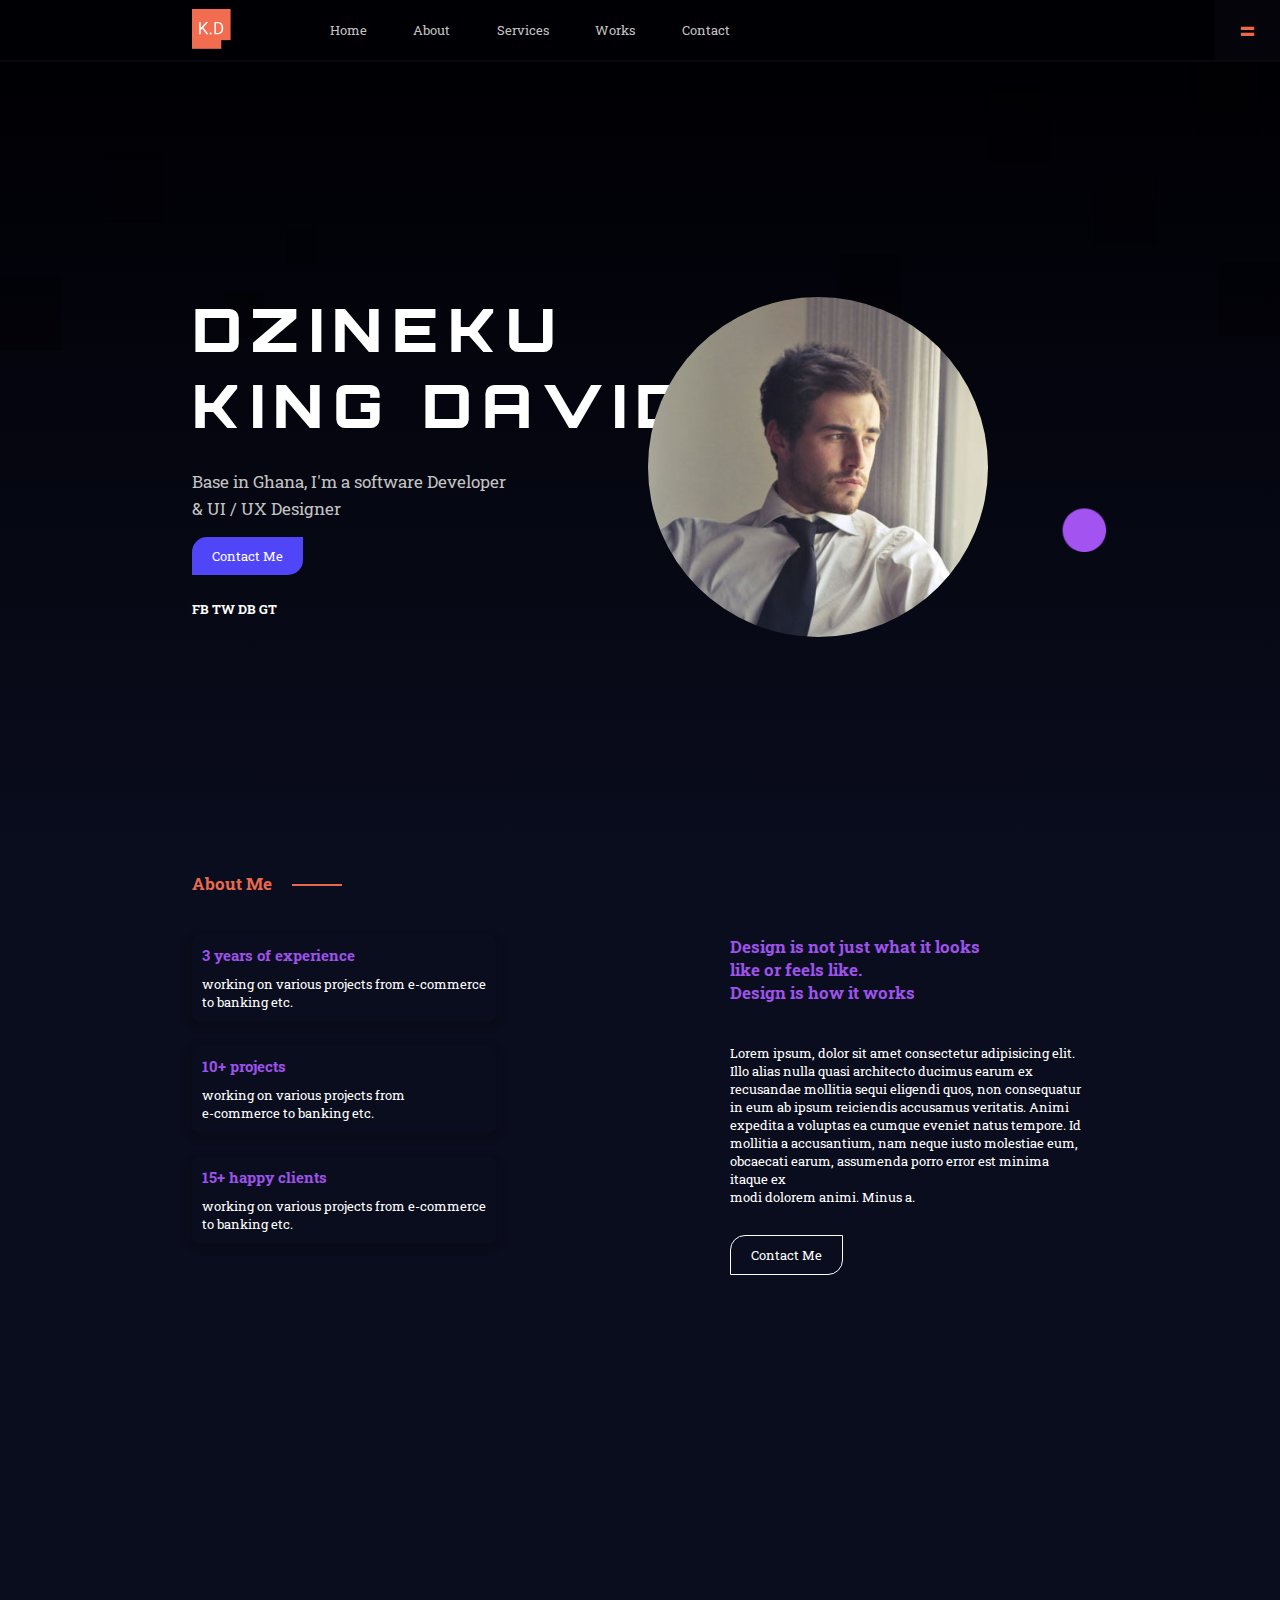
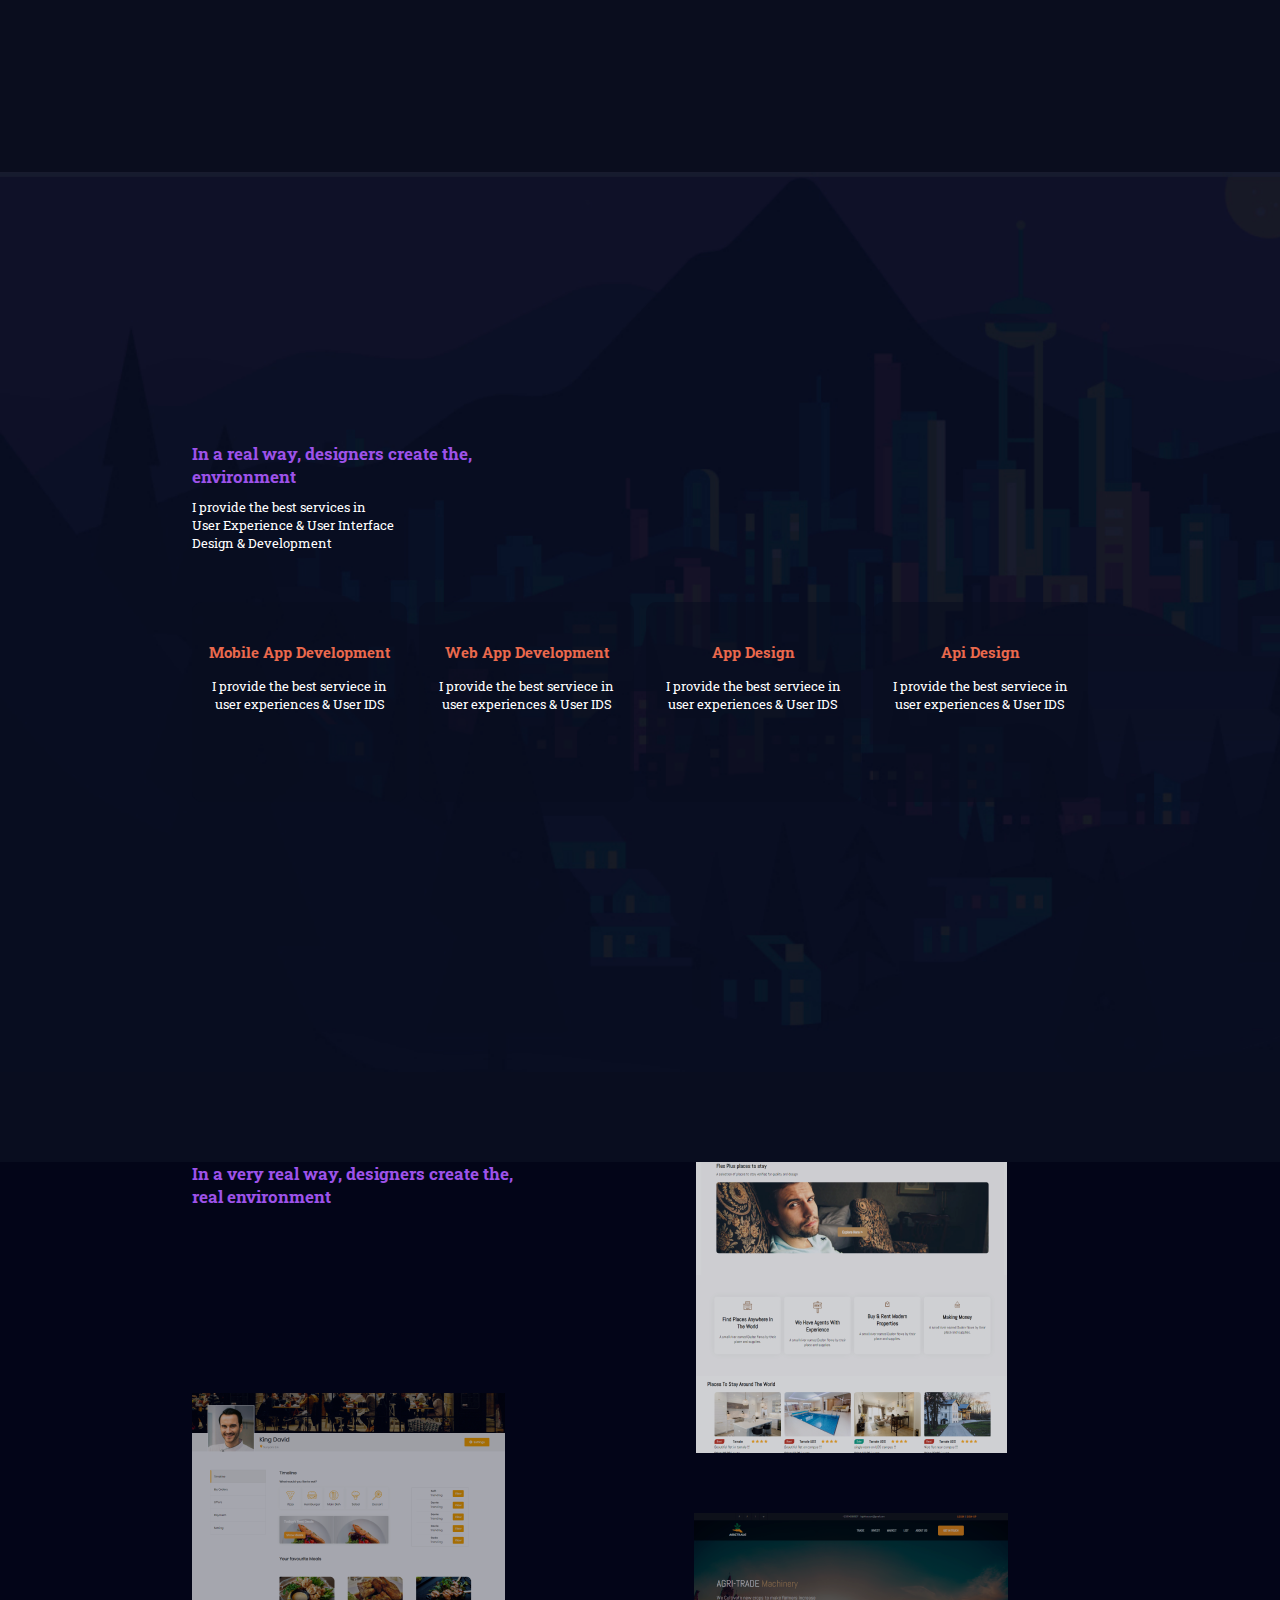
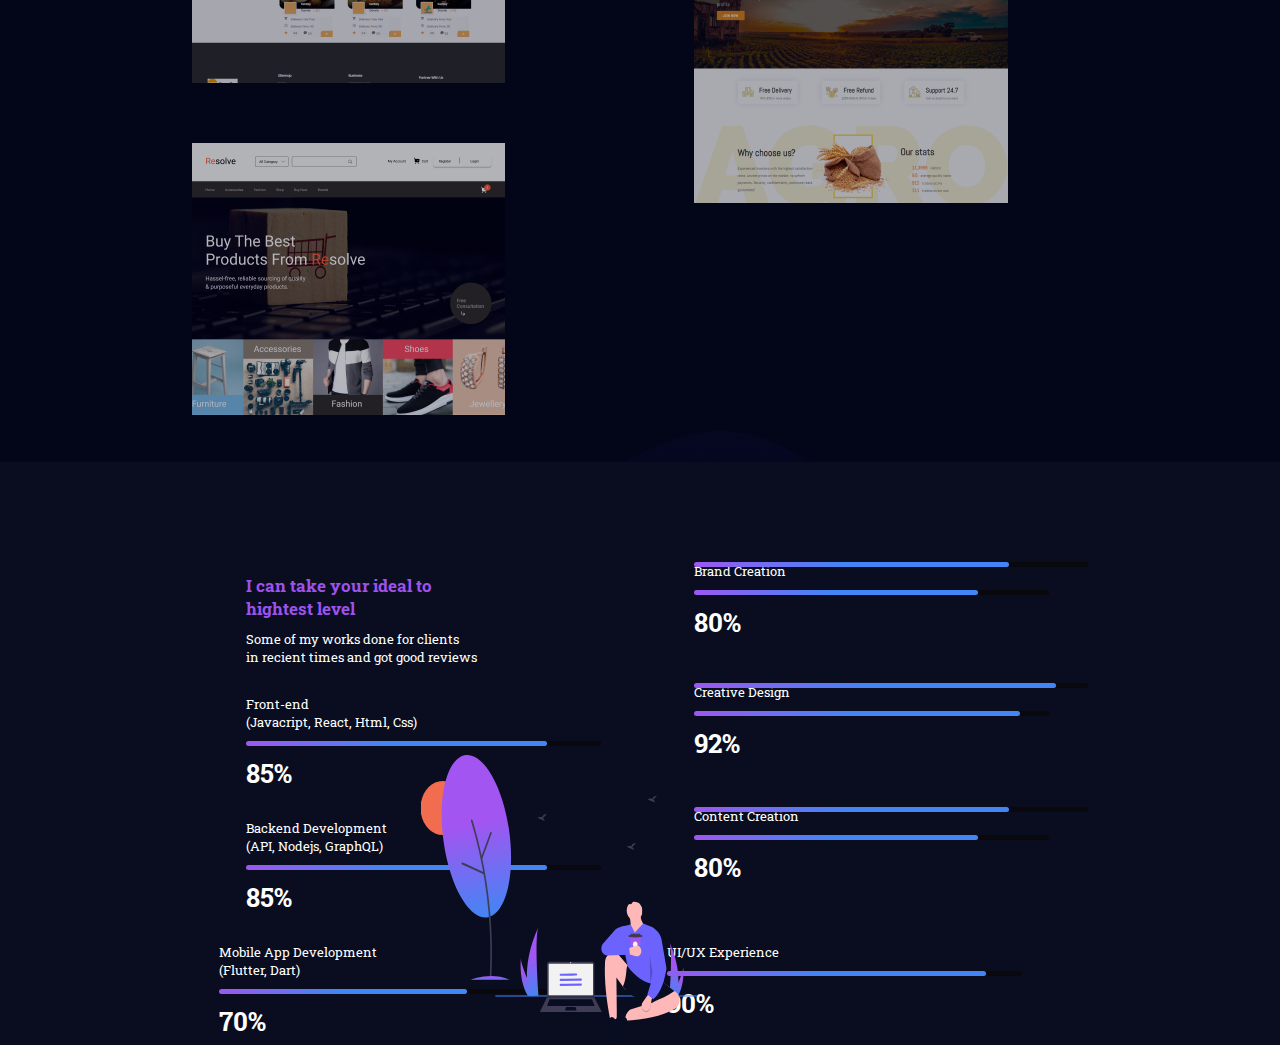
==== commit 2d5bb4a3: "query" ====
--- a/index.html
+++ b/index.html
@@ -153,9 +153,11 @@
                     <a href=""><img src="public/images/resolve.png" alt="images"></a>
                 </div>
             </div>
-        </div>
-
-    </section>
+
+        </div>
+
+    </section>
+    <!-- <section>jhkgkjgjkgfhfgfjhklggfhfjggkjhgj</section> -->
 
     <section class='skills'>
         <div class="wrap">
@@ -167,43 +169,43 @@
                         <p>Some of my works done for clients<br> in recient times and got good reviews</p>
                     </div>
                 </div>
-                <div class="skill-card ">
+                <div class="skill-card brand-creation">
                     <span>Brand Creation</span>
-                    <div class='pro-line'></div>
-                    <h1>95%</h1>
-                </div>
-                <div class="skill-card ">
+                    <div class='pro-line brand-creation'></div>
+                    <h1>80%</h1>
+                </div>
+                <div class="skill-card  ">
                     <span>Front-end</span><br> <span>(Javacript, React, Html, Css)</span>
-                    <div class='pro-line'></div>
-                    <h1>95%</h1>
-
-                </div>
-                <div class="skill-card ">
+                    <div class='pro-line frontend'></div>
+                    <h1>85%</h1>
+
+                </div>
+                <div class="skill-card creative-design">
                     <span>Creative Design</span>
-                    <div class='pro-line'></div>
+                    <div class='pro-line creative-design'></div>
                     <h1>92%</h1>
 
                 </div>
                 <div class="skill-card ">
                     <span>Backend Development</span><br> <span>(API, Nodejs, GraphQL)</span>
-                    <div class='pro-line'></div>
-                    <h1>97%</h1>
-
-                </div>
-                <div class="skill-card ">
+                    <div class='pro-line backend'></div>
+                    <h1>85%</h1>
+
+                </div>
+                <div class="skill-card content-creation">
                     <span>Content Creation</span>
-                    <div class='pro-line'></div>
-                    <h1>90%</h1>
+                    <div class='pro-line content-creation'></div>
+                    <h1>80%</h1>
                 </div>
                 <div class="skill-card ">
                     <span>Mobile App Development</span><br> <span>(Flutter, Dart)</span>
-                    <div class='pro-line'></div>
-                    <h1>80%</h1>
+                    <div class='pro-line mobile'></div>
+                    <h1>70%</h1>
 
                 </div>
                 <div class="skill-card ">
                     <span>UI/UX Experience</span>
-                    <div class='pro-line'></div>
+                    <div class='pro-line ui-ux'></div>
                     <h1>90%</h1>
                 </div>
             </div>
@@ -212,7 +214,7 @@
 
     </section>
 
-    <section class='forms'>
+    <!-- <section class='forms'>
         <div class='wrap'>
             <div class="form-head">
                 <div class="form form-title">
@@ -249,7 +251,7 @@
                 </div>
             </div>
         </div>
-    </section>
+    </section> -->
 
 
 </body>
--- a/public/css/main.css
+++ b/public/css/main.css
@@ -74,7 +74,6 @@
 
 .wrap {
   width: 70%;
-  height: 100%;
   margin: auto;
   position: relative;
 }
@@ -139,11 +138,9 @@
   text-transform: capitalize;
 }
 .profile-head .wrap .profile-title .social {
-  font-size: 17px !important;
   text-transform: uppercase;
   padding: 10px 20px 0px 0px;
-  color: #C3C3C3;
-  font-family: Oswald;
+  font-weight: bold;
 }
 .profile-head .wrap .profile-img {
   border-radius: 50%;
@@ -161,7 +158,7 @@
 
 .about {
   width: 100%;
-  min-height: 100vh;
+  min-height: 90vh;
   background: #0A0D1E;
   margin: auto;
 }
@@ -169,15 +166,15 @@
   display: flex;
   justify-content: space-between;
   flex-wrap: wrap;
+  height: 100%;
 }
 .about .wrap .about-pin {
   width: 100%;
   height: 100%;
-  overflow: hidden;
 }
 .about .wrap .about-pin .title {
   color: #EA694D;
-  transform: translateY(50px);
+  margin-bottom: 40px;
   font-size: 17px;
   text-transform: capitalize;
   position: relative;
@@ -195,11 +192,11 @@
   display: flex;
   justify-content: space-between;
   width: 100%;
-  height: 100%;
-  flex-wrap: wrap;
-  transform: translateY(100px);
+  position: relative;
 }
 .about .wrap .about-pin .row .about-detail {
+  display: flex;
+  align-items: center;
   height: 100%;
   flex-basis: 40%;
 }
@@ -239,10 +236,12 @@
 .tech {
   background: url("../images/serviceBac.jpg");
   background-size: cover;
+  min-height: 80%;
 }
 .tech .wrap {
   display: flex;
   align-items: center;
+  height: 100%;
 }
 .tech .wrap .tech-main {
   width: 100%;
@@ -275,21 +274,19 @@
 }
 
 .project {
-  min-height: 180vh;
+  min-height: 100vh;
   width: 100%;
   background-size: cover;
   background: url("../images/projectBacl.png");
-  overflow: hidden;
 }
 .project .wrap .prod-main {
   display: flex;
   justify-content: space-between;
   flex-wrap: wrap;
-  transform: translateY(70px);
+  margin-top: 90px;
 }
 .project .wrap .prod-main .card {
   flex-basis: 44%;
-  height: 290px;
   position: relative;
 }
 .project .wrap .prod-main .card:before {
@@ -315,32 +312,135 @@
   transform: translateY(-60px);
 }
 
-.skills {
-  background: #0A0D1E;
-  overflow: hidden;
-  min-height: 110vh;
-}
 .skills .wrap .skill-main {
   display: flex;
   flex-wrap: wrap;
   width: 100%;
-  transform: translateY(150px);
-  justify-content: space-between;
+  align-items: space-between;
+  margin-top: 90px;
 }
 .skills .wrap .skill-main .skill-head {
   color: #9D52E9;
   margin-bottom: 10px;
   font-size: 17px;
 }
-.skills .wrap .skill-main .pro-line {
+.skills .wrap .skill-main .brand-creation {
   margin: 10px 0px;
   height: 5px;
-  width: 60%;
+  width: 90%;
   background: #09080D;
   border-radius: 10px;
   position: relative;
 }
-.skills .wrap .skill-main .pro-line::before {
+.skills .wrap .skill-main .brand-creation::before {
+  content: "";
+  position: absolute;
+  top: 0;
+  left: 0;
+  width: 80%;
+  height: inherit;
+  border-radius: 10px;
+  background: linear-gradient(89.71deg, #A255F0 -3.14%, #4385F4 48.3%);
+}
+.skills .wrap .skill-main .frontend {
+  margin: 10px 0px;
+  height: 5px;
+  width: 90%;
+  background: #09080D;
+  border-radius: 10px;
+  position: relative;
+}
+.skills .wrap .skill-main .frontend::before {
+  content: "";
+  position: absolute;
+  top: 0;
+  left: 0;
+  width: 85%;
+  height: inherit;
+  border-radius: 10px;
+  background: linear-gradient(89.71deg, #A255F0 -3.14%, #4385F4 48.3%);
+}
+.skills .wrap .skill-main .creative-design {
+  margin: 10px 0px;
+  height: 5px;
+  width: 90%;
+  background: #09080D;
+  border-radius: 10px;
+  position: relative;
+}
+.skills .wrap .skill-main .creative-design::before {
+  content: "";
+  position: absolute;
+  top: 0;
+  left: 0;
+  width: 92%;
+  height: inherit;
+  border-radius: 10px;
+  background: linear-gradient(89.71deg, #A255F0 -3.14%, #4385F4 48.3%);
+}
+.skills .wrap .skill-main .backend {
+  margin: 10px 0px;
+  height: 5px;
+  width: 90%;
+  background: #09080D;
+  border-radius: 10px;
+  position: relative;
+}
+.skills .wrap .skill-main .backend::before {
+  content: "";
+  position: absolute;
+  top: 0;
+  left: 0;
+  width: 85%;
+  height: inherit;
+  border-radius: 10px;
+  background: linear-gradient(89.71deg, #A255F0 -3.14%, #4385F4 48.3%);
+}
+.skills .wrap .skill-main .content-creation {
+  margin: 10px 0px;
+  height: 5px;
+  width: 90%;
+  background: #09080D;
+  border-radius: 10px;
+  position: relative;
+}
+.skills .wrap .skill-main .content-creation::before {
+  content: "";
+  position: absolute;
+  top: 0;
+  left: 0;
+  width: 80%;
+  height: inherit;
+  border-radius: 10px;
+  background: linear-gradient(89.71deg, #A255F0 -3.14%, #4385F4 48.3%);
+}
+.skills .wrap .skill-main .mobile {
+  margin: 10px 0px;
+  height: 5px;
+  width: 90%;
+  background: #09080D;
+  border-radius: 10px;
+  position: relative;
+}
+.skills .wrap .skill-main .mobile::before {
+  content: "";
+  position: absolute;
+  top: 0;
+  left: 0;
+  width: 70%;
+  height: inherit;
+  border-radius: 10px;
+  background: linear-gradient(89.71deg, #A255F0 -3.14%, #4385F4 48.3%);
+}
+.skills .wrap .skill-main .ui-ux {
+  margin: 10px 0px;
+  height: 5px;
+  width: 90%;
+  background: #09080D;
+  border-radius: 10px;
+  position: relative;
+}
+.skills .wrap .skill-main .ui-ux::before {
   content: "";
   position: absolute;
   top: 0;
@@ -360,6 +460,7 @@
 
 .skill-card {
   flex-basis: 44%;
+  margin: 22px auto;
   margin-bottom: 7px;
 }
 
@@ -438,6 +539,10 @@
 }
 
 @media only screen and (max-width: 480px) {
+  .wrap {
+    width: 90% !important;
+  }
+
   .humburger {
     display: block;
   }
@@ -451,11 +556,11 @@
   }
 
   .profile-head {
-    height: 50vh;
+    height: 70vh;
   }
 
   .profile-title h1 {
-    font-size: 20px !important;
+    font-size: 30px !important;
   }
 
   .about-pin .row {
@@ -468,18 +573,34 @@
 
   .prod-main {
     flex-direction: column;
+    justify-content: center !important;
+  }
+  .prod-main .card {
+    margin: 20px 0px;
   }
 
   .skill-card {
     flex-direction: column;
+    flex-basis: 90%;
   }
 
   .skills .undraw img {
-    width: 80%;
+    width: 60%;
+    transform: translateX(110%);
+  }
+
+  .form-head .form-title {
+    height: 100%;
   }
 
   .form-data {
     padding: 0px !important;
+  }
+
+  .content-creation,
+.creative-design,
+.brand-creation {
+    display: none;
   }
 }
 @media only screen and (max-width: 760px) {
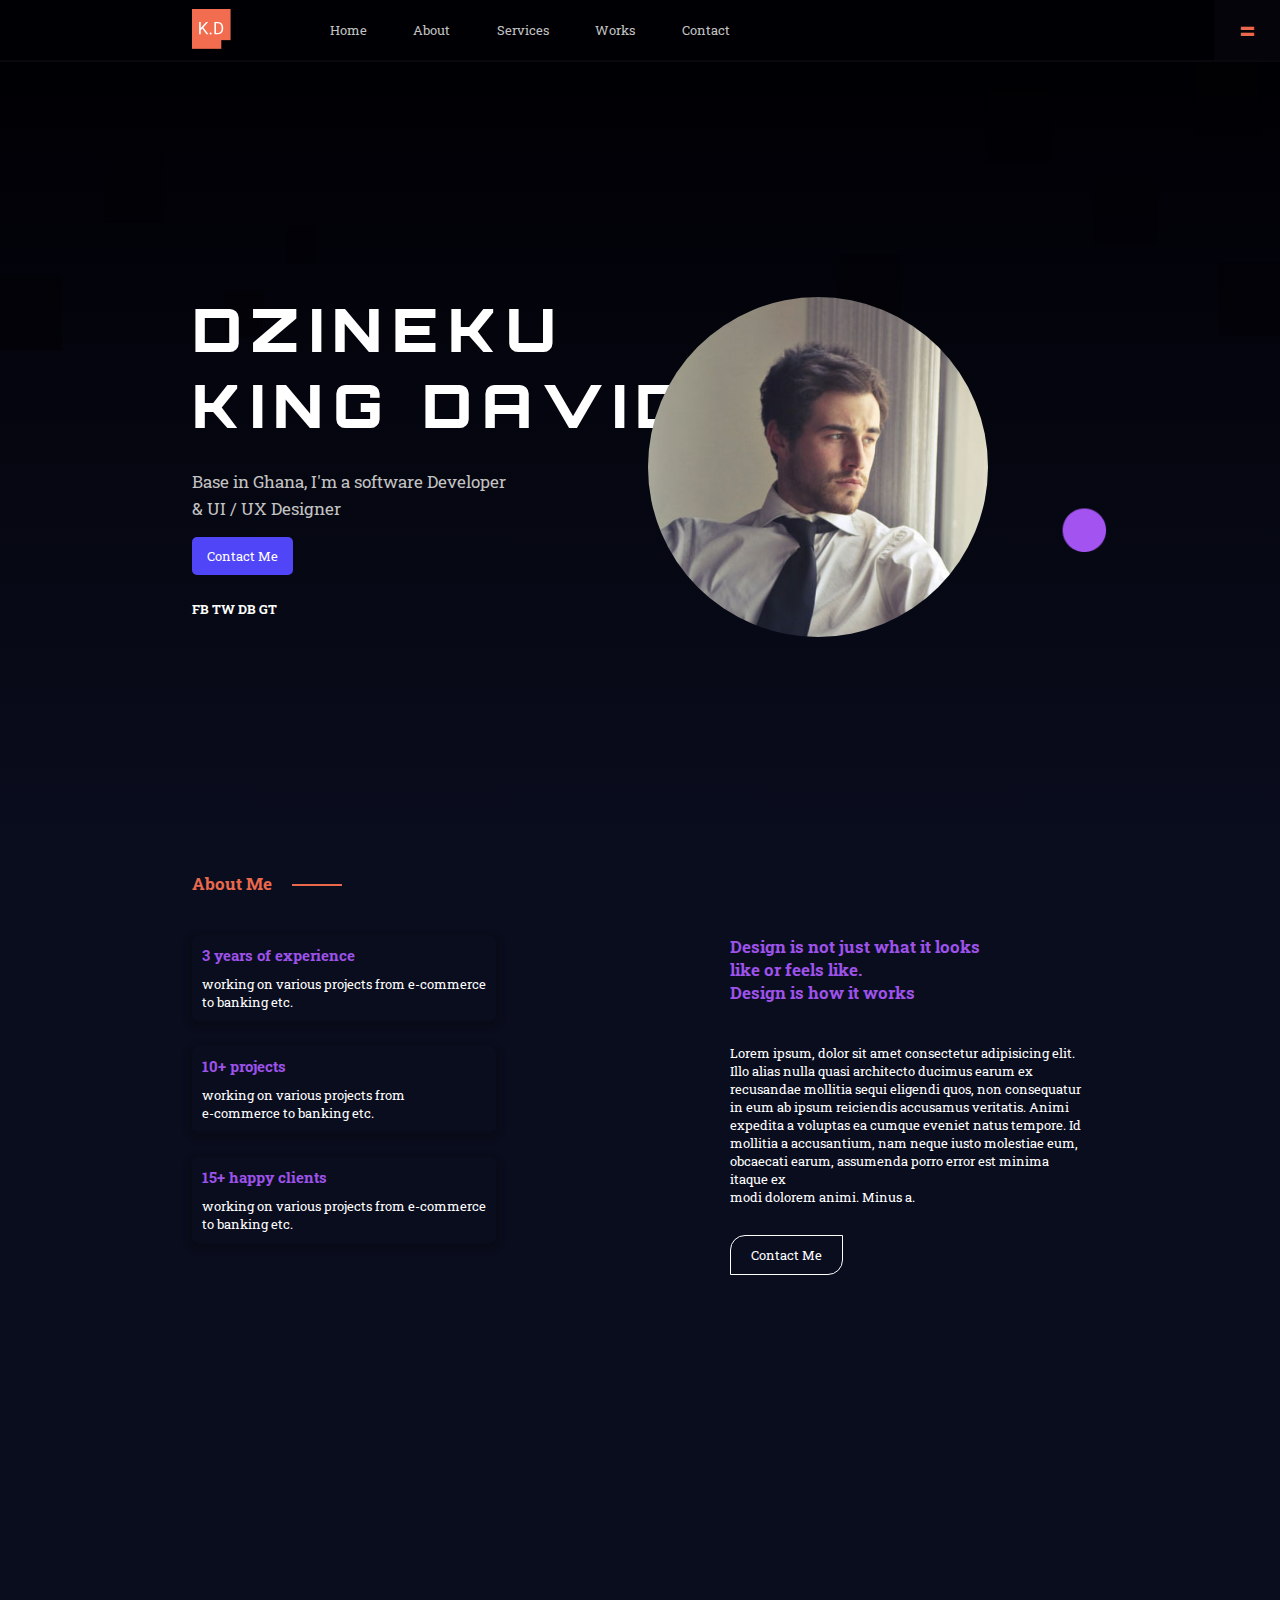
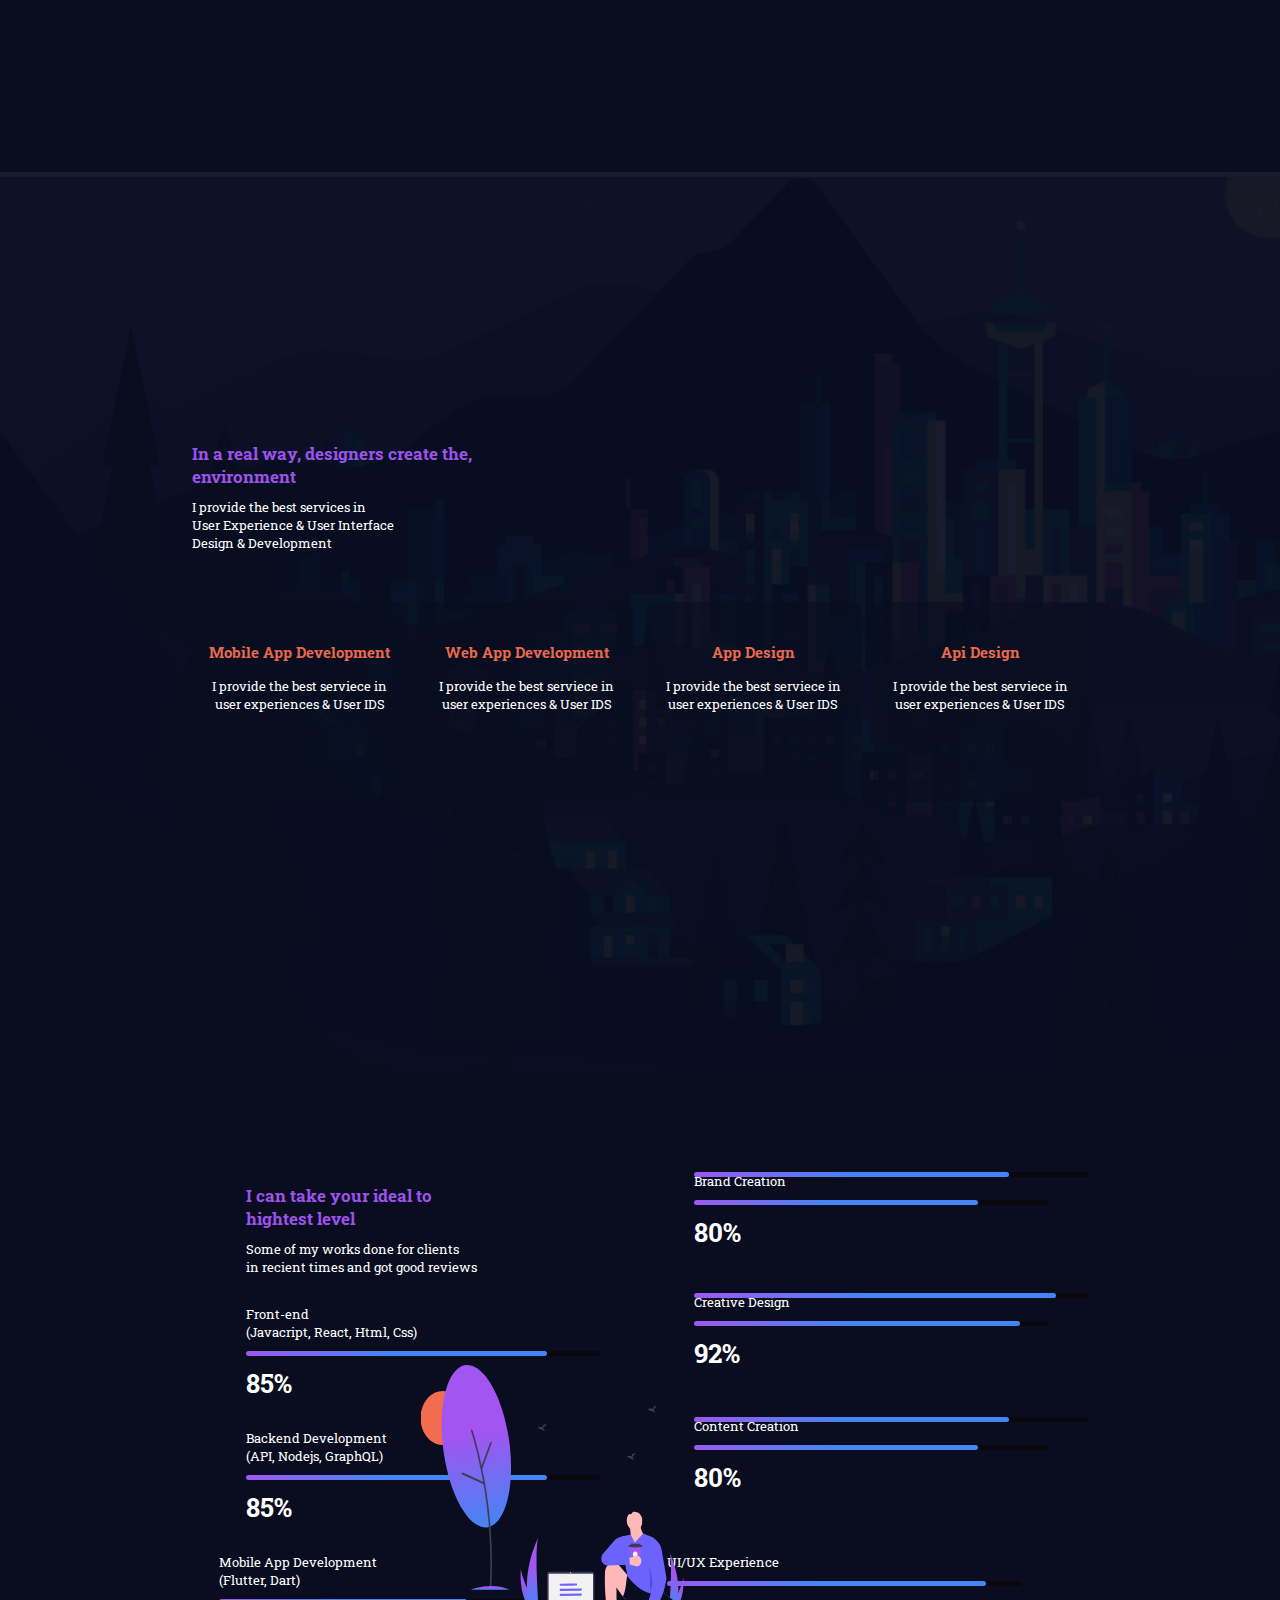
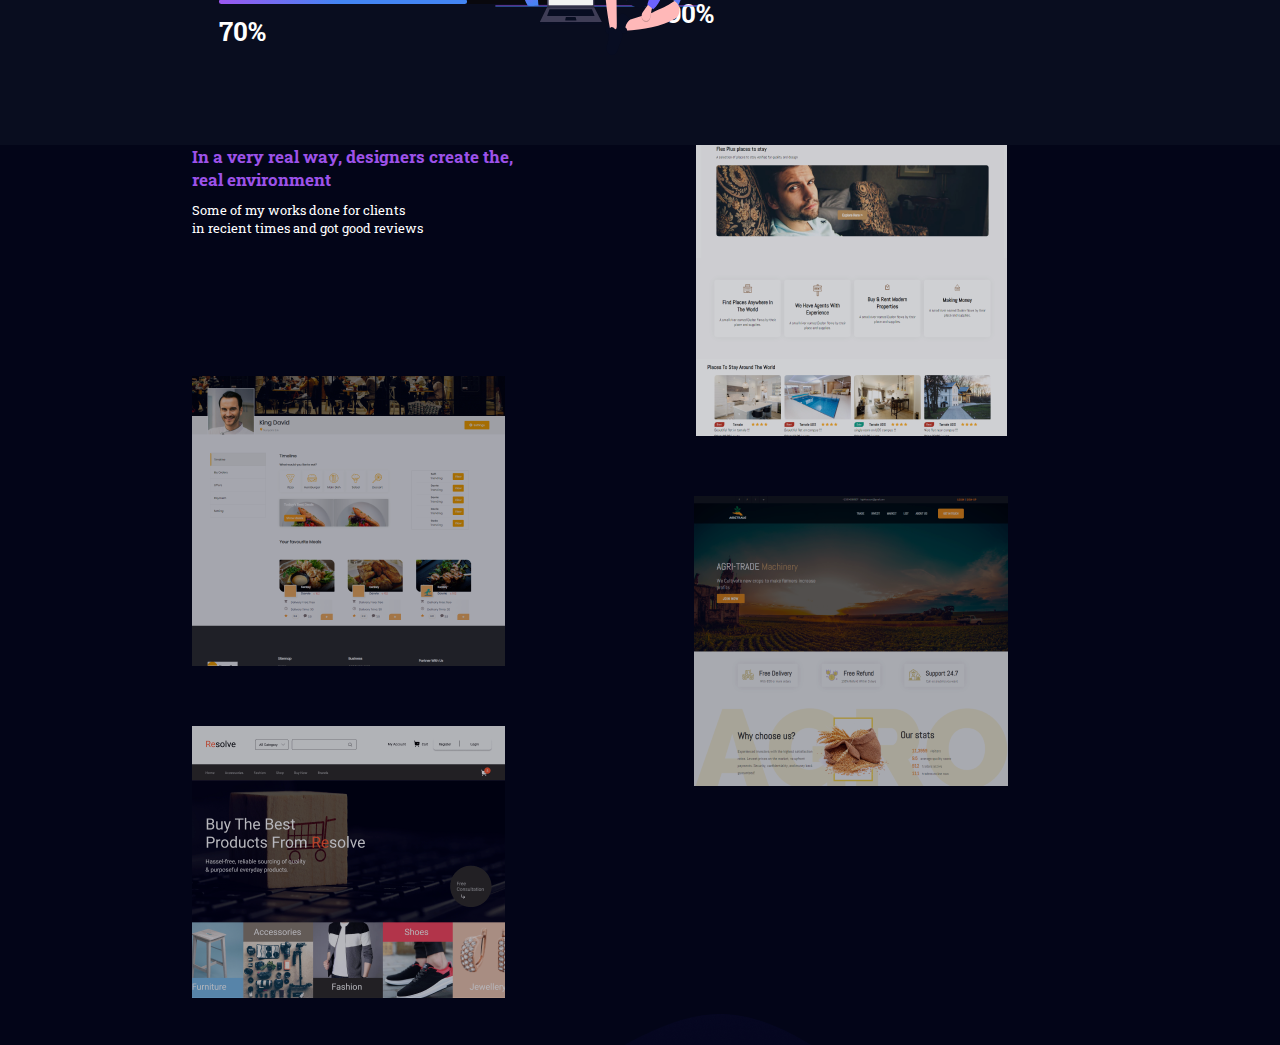
==== commit 7476d449: "fixes arrangement" ====
--- a/index.html
+++ b/index.html
@@ -134,11 +134,67 @@
         </div>
     </section>
 
+    <section class='skills'>
+        <div class="wrap">
+
+            <div class="skill-main">
+                <div class="skill-card">
+                    <div>
+                        <h3 class="skill-head h3-head">I can take your ideal to<br>hightest level</h3>
+                        <p>Some of my works done for clients<br> in recient times and got good reviews</p>
+                    </div>
+                </div>
+                <div class="skill-card brand-creation">
+                    <span>Brand Creation</span>
+                    <div class='pro-line brand-creation'></div>
+                    <h1>80%</h1>
+                </div>
+                <div class="skill-card  ">
+                    <span>Front-end</span><br> <span>(Javacript, React, Html, Css)</span>
+                    <div class='pro-line frontend'></div>
+                    <h1>85%</h1>
+
+                </div>
+                <div class="skill-card creative-design">
+                    <span>Creative Design</span>
+                    <div class='pro-line creative-design'></div>
+                    <h1>92%</h1>
+
+                </div>
+                <div class="skill-card ">
+                    <span>Backend Development</span><br> <span>(API, Nodejs, GraphQL)</span>
+                    <div class='pro-line backend'></div>
+                    <h1>85%</h1>
+
+                </div>
+                <div class="skill-card content-creation">
+                    <span>Content Creation</span>
+                    <div class='pro-line content-creation'></div>
+                    <h1>80%</h1>
+                </div>
+                <div class="skill-card ">
+                    <span>Mobile App Development</span><br> <span>(Flutter, Dart)</span>
+                    <div class='pro-line mobile'></div>
+                    <h1>70%</h1>
+
+                </div>
+                <div class="skill-card ">
+                    <span>UI/UX Experience</span>
+                    <div class='pro-line ui-ux'></div>
+                    <h1>90%</h1>
+                </div>
+            </div>
+            <div class='undraw'><img src="public/images/undraw.svg" alt=""></div>
+        </div>
+
+    </section>
+
     <section class="project">
         <div class="wrap">
             <div class="prod-main">
                 <div class="card">
                     <h3 class='h3-head'>In a very real way, designers create the, <br>real environment</h3>
+                    <p>Some of my works done for clients<br> in recient times and got good reviews</p>
                 </div>
                 <div class="card">
                     <a href=""><img src="public/images/flex.png" alt="images"></a>
@@ -159,60 +215,7 @@
     </section>
     <!-- <section>jhkgkjgjkgfhfgfjhklggfhfjggkjhgj</section> -->
 
-    <section class='skills'>
-        <div class="wrap">
-
-            <div class="skill-main">
-                <div class="skill-card">
-                    <div>
-                        <h3 class="skill-head h3-head">I can take your ideal to<br>hightest level</h3>
-                        <p>Some of my works done for clients<br> in recient times and got good reviews</p>
-                    </div>
-                </div>
-                <div class="skill-card brand-creation">
-                    <span>Brand Creation</span>
-                    <div class='pro-line brand-creation'></div>
-                    <h1>80%</h1>
-                </div>
-                <div class="skill-card  ">
-                    <span>Front-end</span><br> <span>(Javacript, React, Html, Css)</span>
-                    <div class='pro-line frontend'></div>
-                    <h1>85%</h1>
-
-                </div>
-                <div class="skill-card creative-design">
-                    <span>Creative Design</span>
-                    <div class='pro-line creative-design'></div>
-                    <h1>92%</h1>
-
-                </div>
-                <div class="skill-card ">
-                    <span>Backend Development</span><br> <span>(API, Nodejs, GraphQL)</span>
-                    <div class='pro-line backend'></div>
-                    <h1>85%</h1>
-
-                </div>
-                <div class="skill-card content-creation">
-                    <span>Content Creation</span>
-                    <div class='pro-line content-creation'></div>
-                    <h1>80%</h1>
-                </div>
-                <div class="skill-card ">
-                    <span>Mobile App Development</span><br> <span>(Flutter, Dart)</span>
-                    <div class='pro-line mobile'></div>
-                    <h1>70%</h1>
-
-                </div>
-                <div class="skill-card ">
-                    <span>UI/UX Experience</span>
-                    <div class='pro-line ui-ux'></div>
-                    <h1>90%</h1>
-                </div>
-            </div>
-            <div class='undraw'><img src="public/images/undraw.svg" alt=""></div>
-        </div>
-
-    </section>
+
 
     <!-- <section class='forms'>
         <div class='wrap'>
--- a/public/css/main.css
+++ b/public/css/main.css
@@ -80,6 +80,7 @@
 
 .h3-head {
   font-size: 17px;
+  margin-bottom: 10px;
 }
 
 ::-webkit-scrollbar {
@@ -133,8 +134,8 @@
   text-decoration: none;
   color: #fff;
   background: #5145F8;
-  padding: 10px 20px;
-  border-radius: 15px 0px;
+  padding: 10px 15px;
+  border-radius: 5px;
   text-transform: capitalize;
 }
 .profile-head .wrap .profile-title .social {
@@ -556,11 +557,15 @@
   }
 
   .profile-head {
-    height: 70vh;
+    height: 80vh;
   }
 
   .profile-title h1 {
     font-size: 30px !important;
+  }
+
+  .about {
+    height: 30vh !important;
   }
 
   .about-pin .row {
@@ -584,9 +589,8 @@
     flex-basis: 90%;
   }
 
-  .skills .undraw img {
-    width: 60%;
-    transform: translateX(110%);
+  .skills .undraw {
+    display: none;
   }
 
   .form-head .form-title {
@@ -602,6 +606,10 @@
 .brand-creation {
     display: none;
   }
+
+  .about-p {
+    display: none;
+  }
 }
 @media only screen and (max-width: 760px) {
   .profile-img {
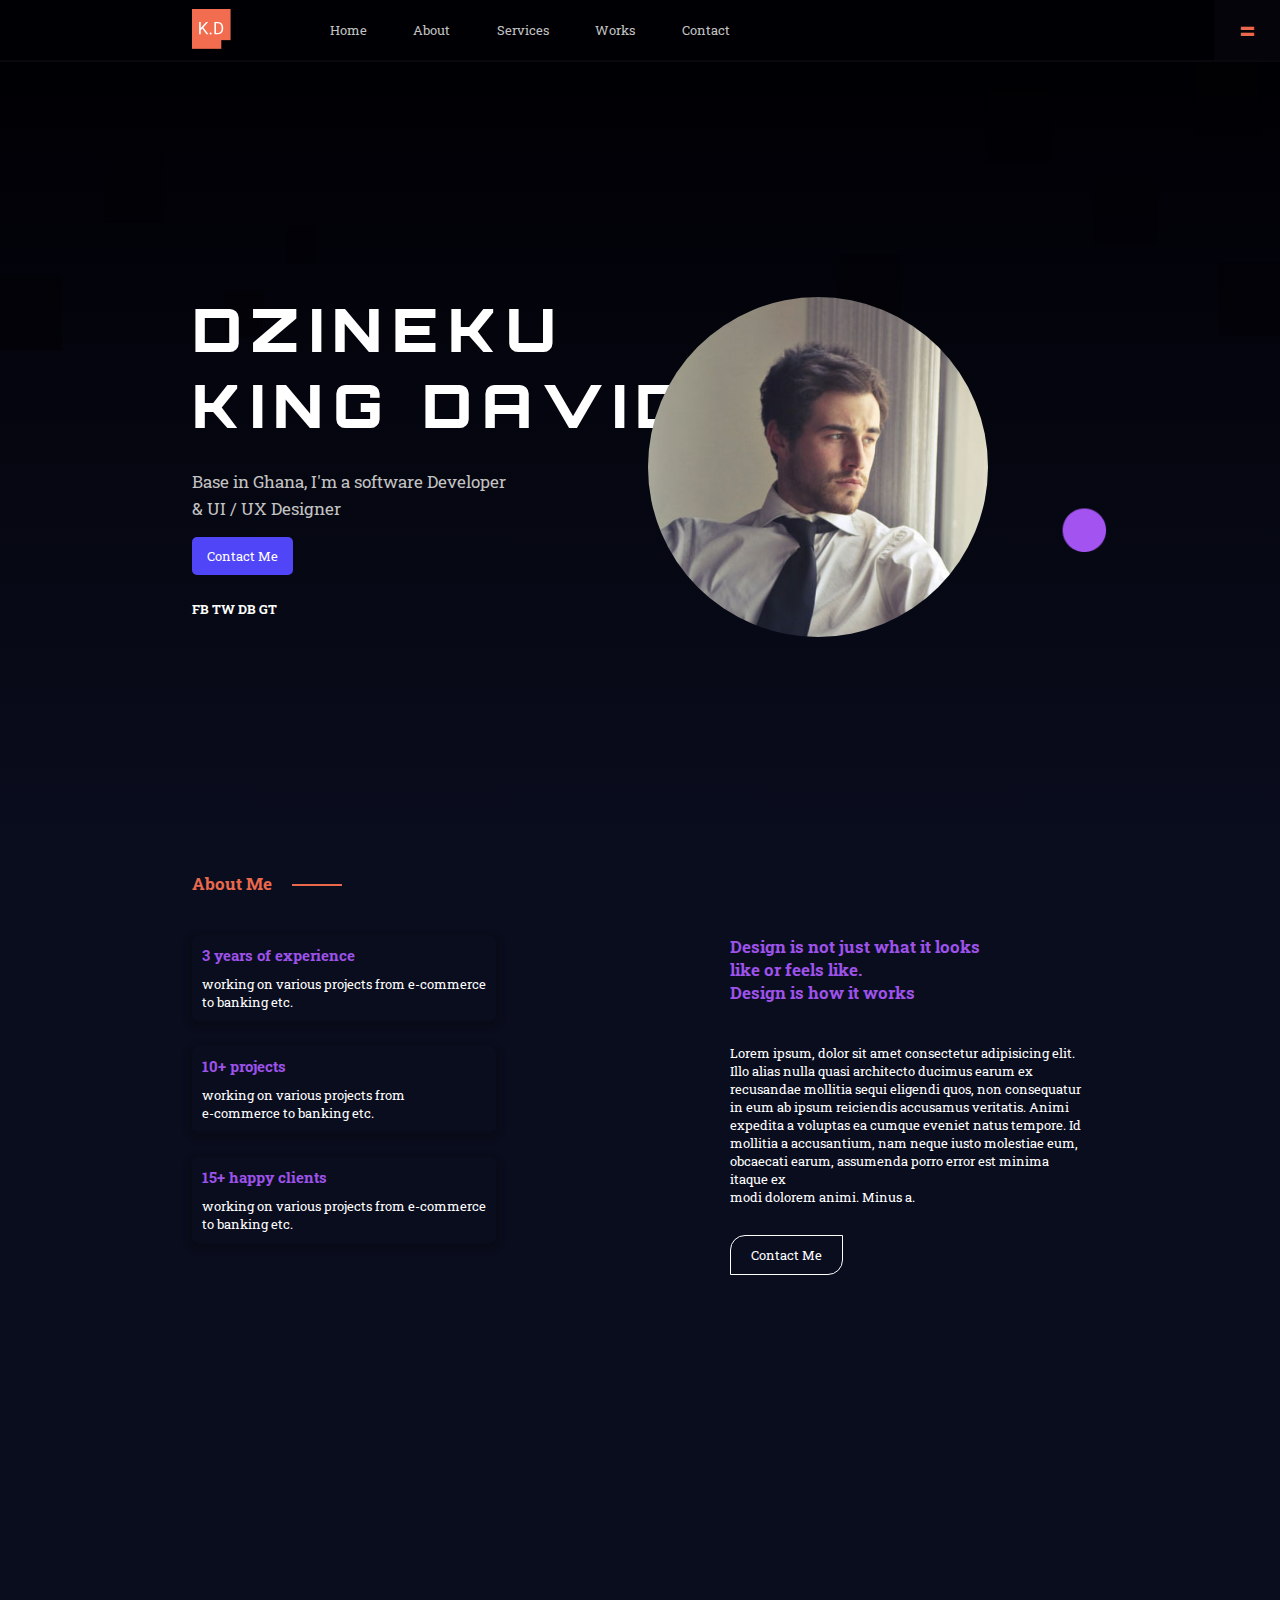
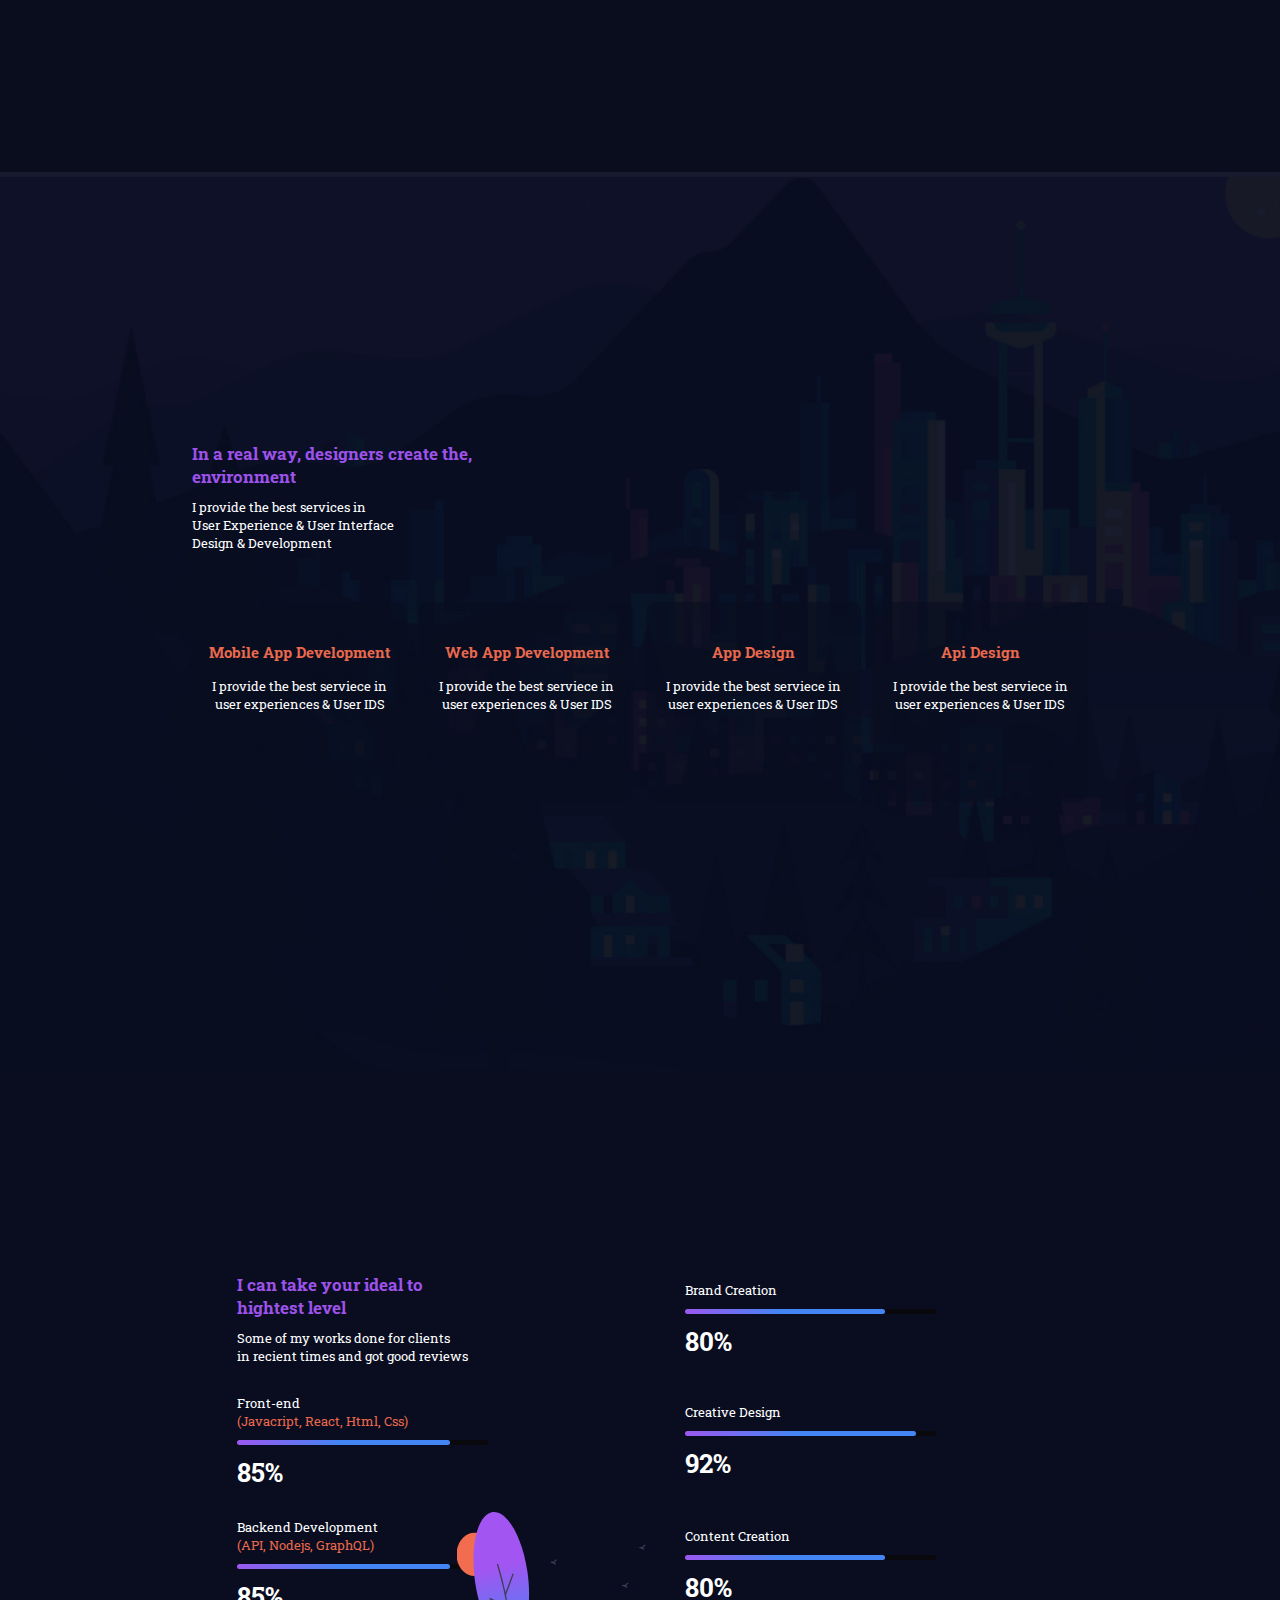
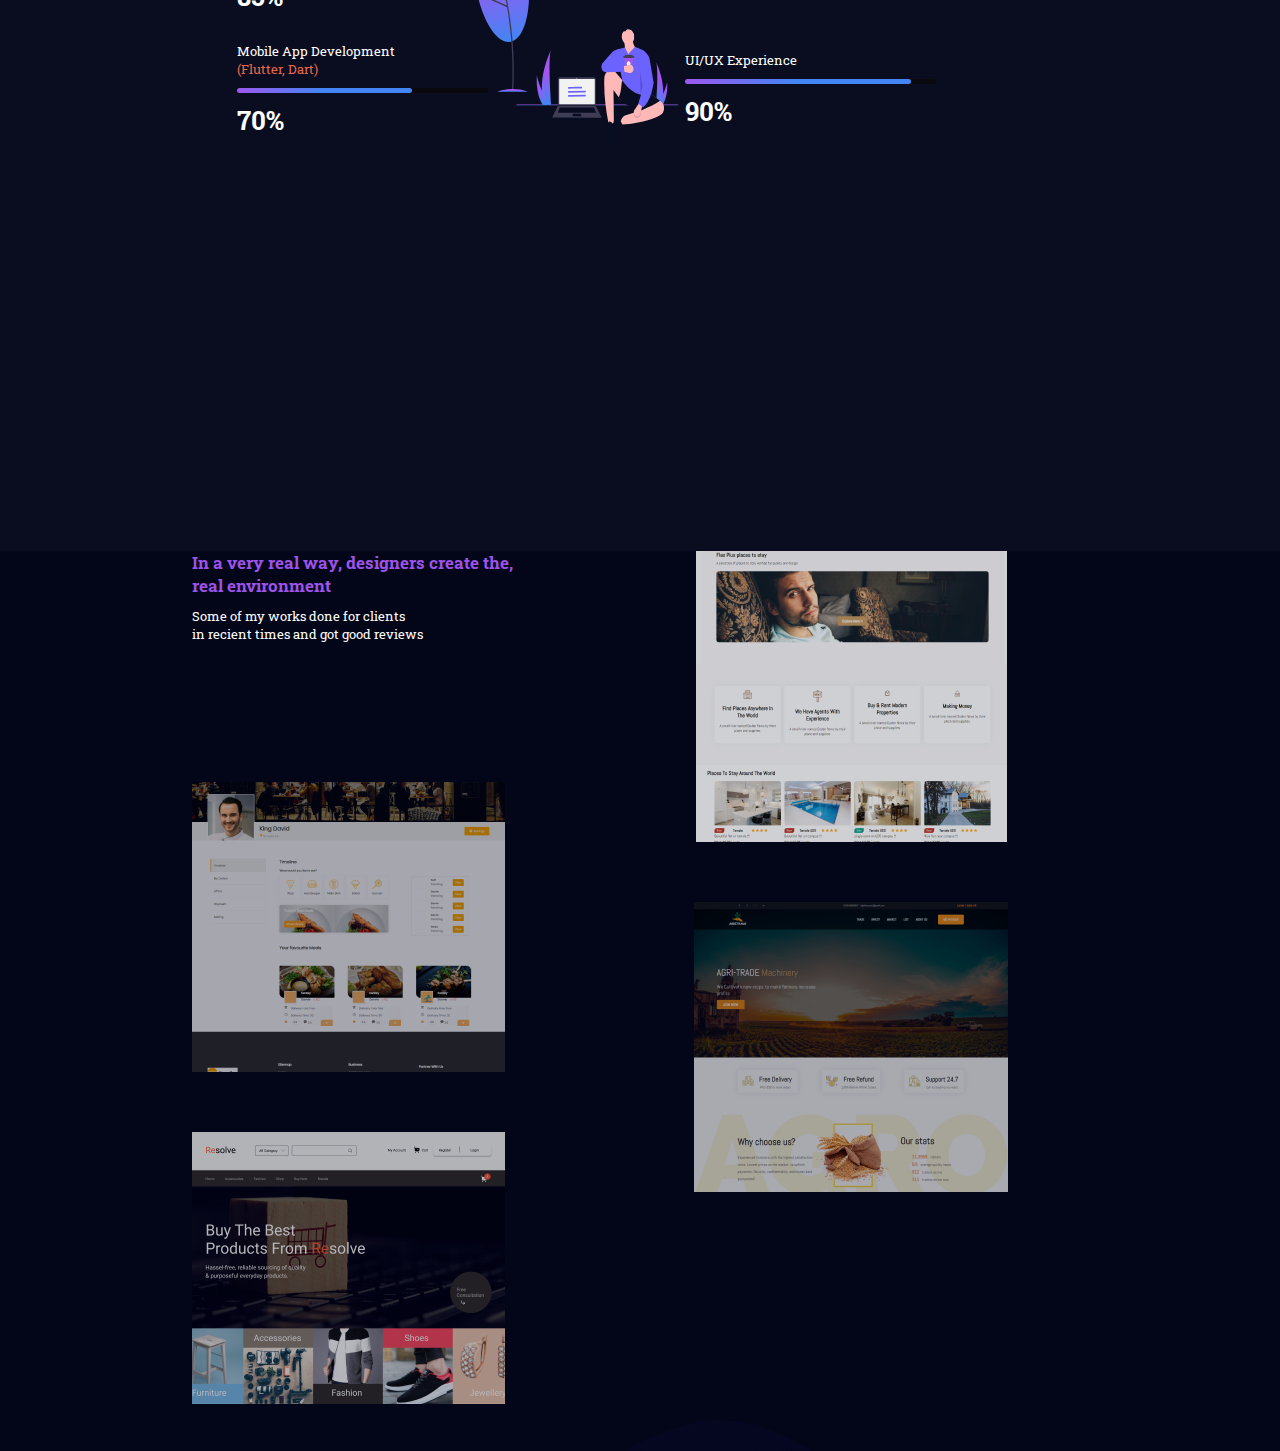
==== commit 2302bbc9: "changes" ====
--- a/index.html
+++ b/index.html
@@ -144,36 +144,36 @@
                         <p>Some of my works done for clients<br> in recient times and got good reviews</p>
                     </div>
                 </div>
-                <div class="skill-card brand-creation">
+                <div class="skill-card brand-creation-div">
                     <span>Brand Creation</span>
                     <div class='pro-line brand-creation'></div>
                     <h1>80%</h1>
                 </div>
                 <div class="skill-card  ">
-                    <span>Front-end</span><br> <span>(Javacript, React, Html, Css)</span>
+                    <span>Front-end</span><br> <span class='techs'>(Javacript, React, Html, Css)</span>
                     <div class='pro-line frontend'></div>
                     <h1>85%</h1>
 
                 </div>
-                <div class="skill-card creative-design">
+                <div class="skill-card creative-design-div">
                     <span>Creative Design</span>
                     <div class='pro-line creative-design'></div>
                     <h1>92%</h1>
 
                 </div>
                 <div class="skill-card ">
-                    <span>Backend Development</span><br> <span>(API, Nodejs, GraphQL)</span>
+                    <span>Backend Development</span><br> <span class='techs'>(API, Nodejs, GraphQL)</span>
                     <div class='pro-line backend'></div>
                     <h1>85%</h1>
 
                 </div>
-                <div class="skill-card content-creation">
+                <div class="skill-card content-creation-div">
                     <span>Content Creation</span>
                     <div class='pro-line content-creation'></div>
                     <h1>80%</h1>
                 </div>
                 <div class="skill-card ">
-                    <span>Mobile App Development</span><br> <span>(Flutter, Dart)</span>
+                    <span>Mobile App Development</span><br> <span class='techs'>(Flutter, Dart)</span>
                     <div class='pro-line mobile'></div>
                     <h1>70%</h1>
 
--- a/public/css/main.css
+++ b/public/css/main.css
@@ -313,12 +313,16 @@
   transform: translateY(-60px);
 }
 
+.skills {
+  min-height: 90vh;
+}
 .skills .wrap .skill-main {
   display: flex;
   flex-wrap: wrap;
   width: 100%;
-  align-items: space-between;
-  margin-top: 90px;
+  align-items: center;
+  justify-content: space-between;
+  margin-top: 20%;
 }
 .skills .wrap .skill-main .skill-head {
   color: #9D52E9;
@@ -328,7 +332,7 @@
 .skills .wrap .skill-main .brand-creation {
   margin: 10px 0px;
   height: 5px;
-  width: 90%;
+  width: 70%;
   background: #09080D;
   border-radius: 10px;
   position: relative;
@@ -346,7 +350,7 @@
 .skills .wrap .skill-main .frontend {
   margin: 10px 0px;
   height: 5px;
-  width: 90%;
+  width: 70%;
   background: #09080D;
   border-radius: 10px;
   position: relative;
@@ -364,7 +368,7 @@
 .skills .wrap .skill-main .creative-design {
   margin: 10px 0px;
   height: 5px;
-  width: 90%;
+  width: 70%;
   background: #09080D;
   border-radius: 10px;
   position: relative;
@@ -382,7 +386,7 @@
 .skills .wrap .skill-main .backend {
   margin: 10px 0px;
   height: 5px;
-  width: 90%;
+  width: 70%;
   background: #09080D;
   border-radius: 10px;
   position: relative;
@@ -400,7 +404,7 @@
 .skills .wrap .skill-main .content-creation {
   margin: 10px 0px;
   height: 5px;
-  width: 90%;
+  width: 70%;
   background: #09080D;
   border-radius: 10px;
   position: relative;
@@ -418,7 +422,7 @@
 .skills .wrap .skill-main .mobile {
   margin: 10px 0px;
   height: 5px;
-  width: 90%;
+  width: 70%;
   background: #09080D;
   border-radius: 10px;
   position: relative;
@@ -436,7 +440,7 @@
 .skills .wrap .skill-main .ui-ux {
   margin: 10px 0px;
   height: 5px;
-  width: 90%;
+  width: 70%;
   background: #09080D;
   border-radius: 10px;
   position: relative;
@@ -455,14 +459,20 @@
 .undraw {
   position: absolute;
   bottom: 0;
-  left: 41%;
+  left: 45%;
   transform: translate(-50%, 0%);
 }
+.undraw img {
+  width: 80%;
+}
 
 .skill-card {
-  flex-basis: 44%;
+  flex-basis: 40%;
   margin: 22px auto;
   margin-bottom: 7px;
+}
+.skill-card .techs {
+  color: #EA694D;
 }
 
 @font-face {
@@ -601,9 +611,9 @@
     padding: 0px !important;
   }
 
-  .content-creation,
-.creative-design,
-.brand-creation {
+  .content-creation-div,
+.creative-design-div,
+.brand-creation-div {
     display: none;
   }
 
